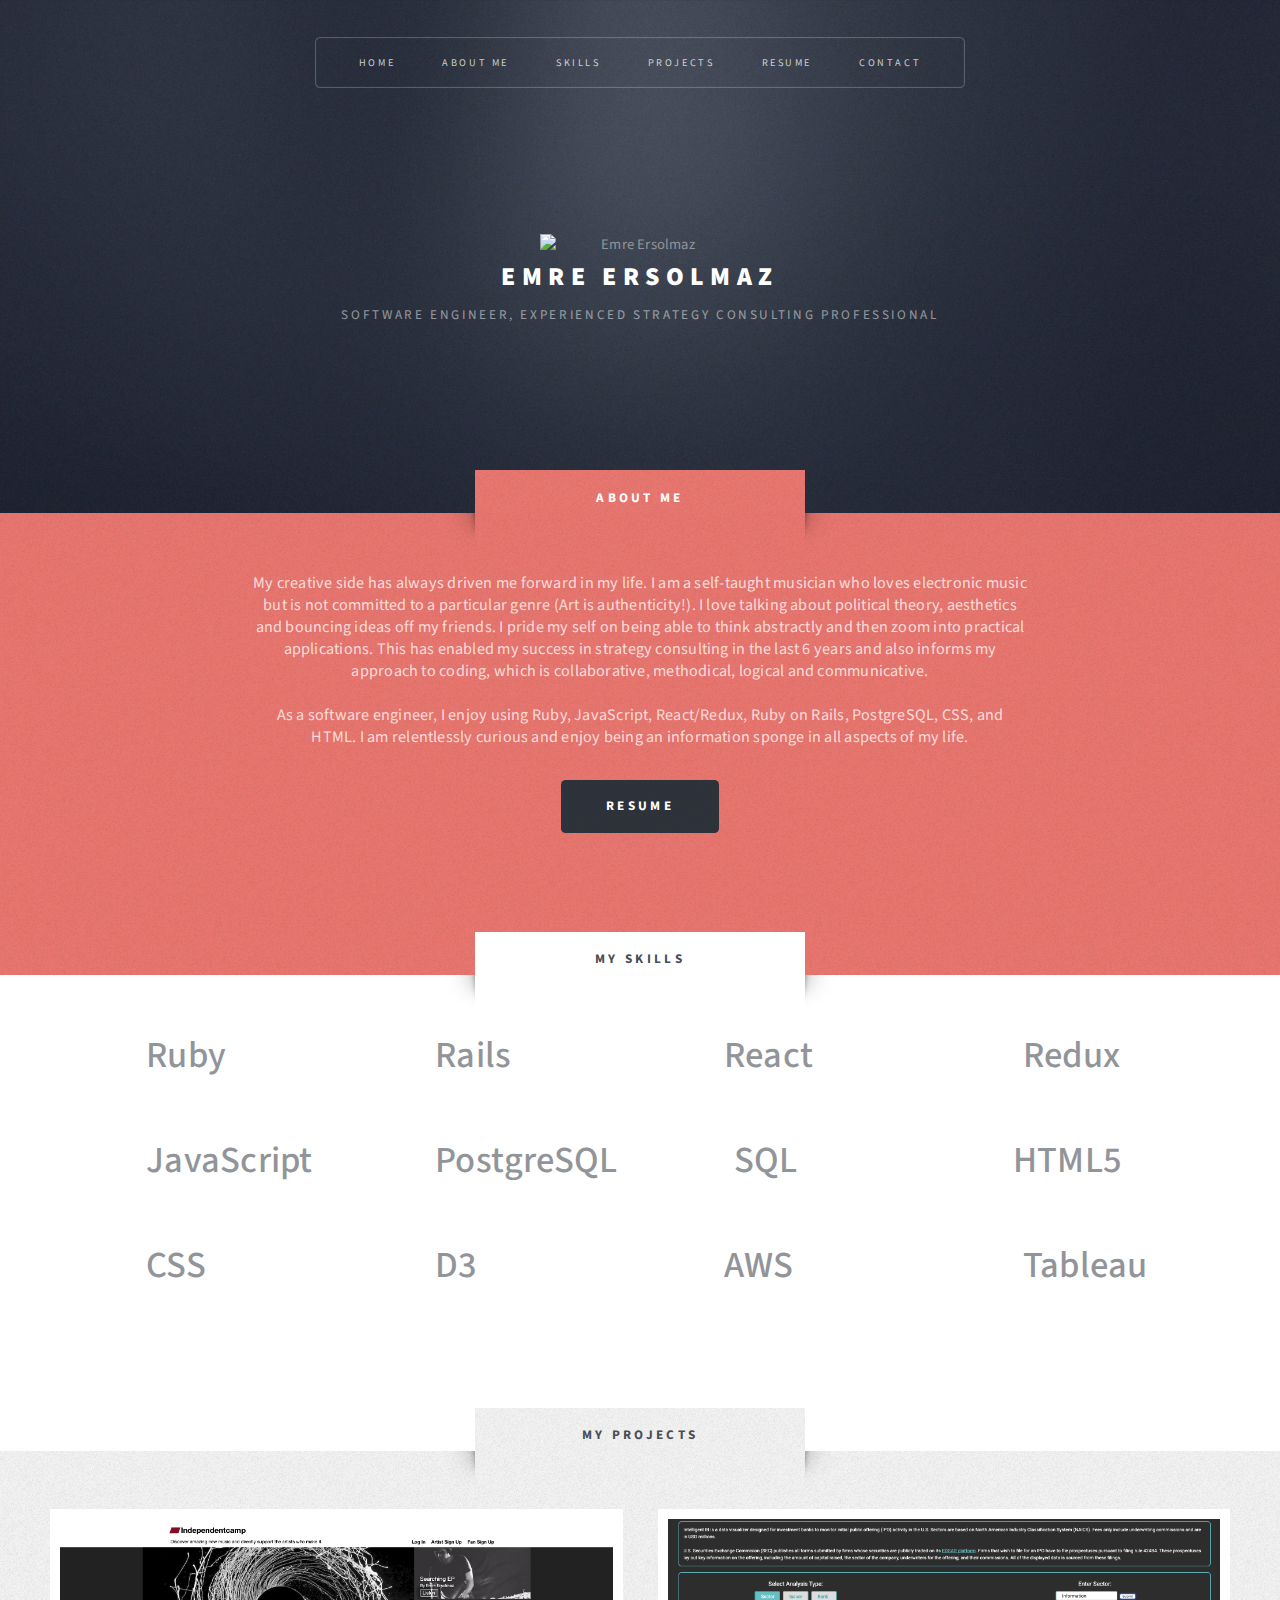
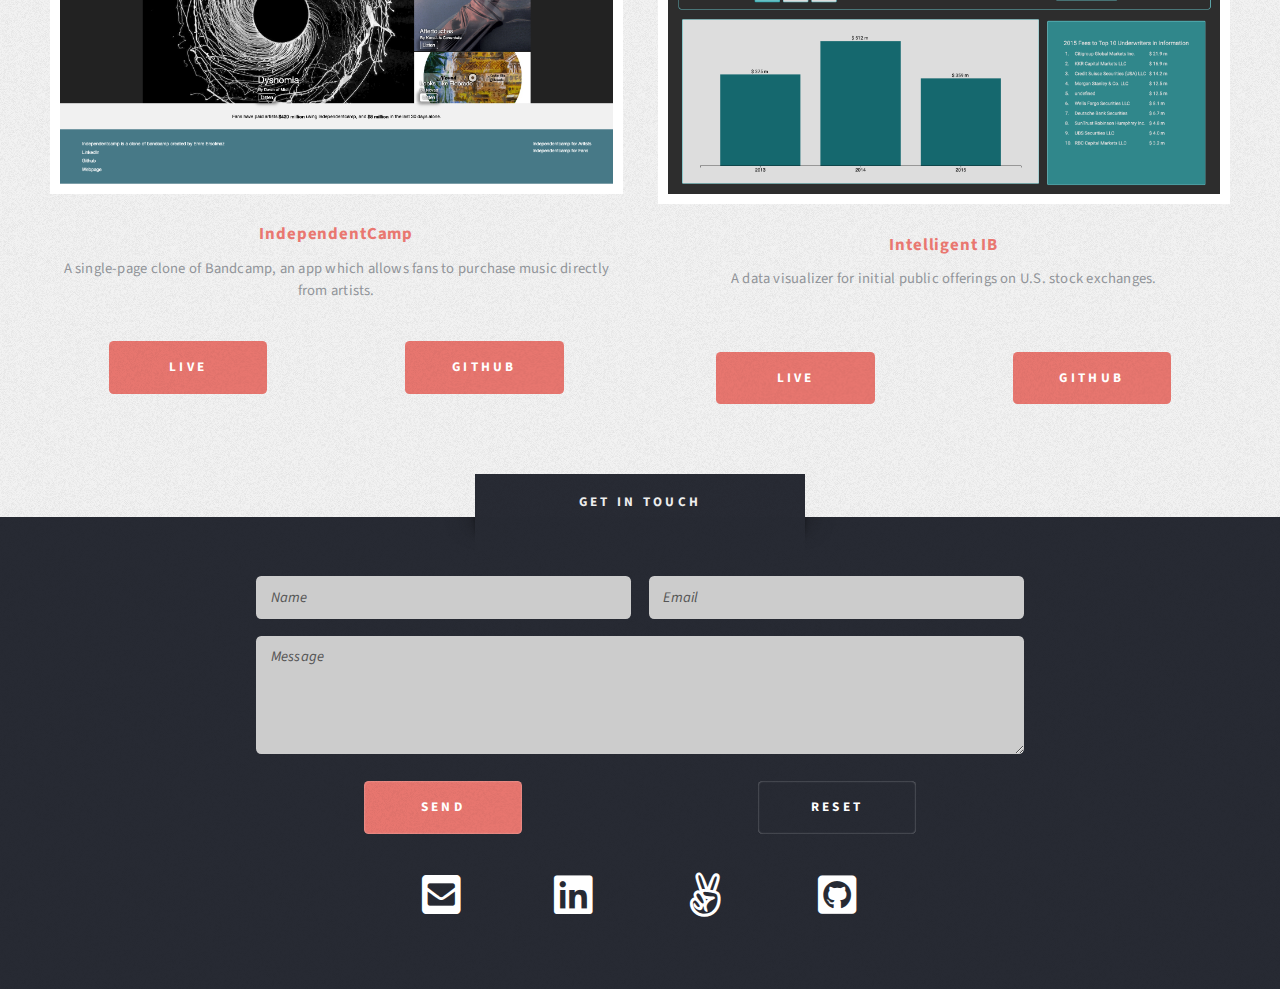
==== index.html @ d05f69dc "screenshot for intelligent-ib" ====
<!DOCTYPE HTML>
<!--
	Escape Velocity by HTML5 UP
	html5up.net | @ajlkn
	Free for personal and commercial use under the CCA 3.0 license (html5up.net/license)
-->
<html>
	<head>
		<title>Emre Ersolmaz</title>
		<link rel="shortcut icon" href="favicon.ico">
		<meta charset="utf-8" />
		<meta name="viewport" content="width=device-width, initial-scale=1, user-scalable=no" />
		<link rel="stylesheet" href="assets/css/main.css" />
		<!-- devicons -->
		<link rel="stylesheet"
			href="https://cdn.rawgit.com/konpa/devicon/df6431e323547add1b4cf45992913f15286456d3/devicon.min.css">
		<script src="https://code.iconify.design/1/1.0.3/iconify.min.js"></script>
	</head>
	<body class="homepage is-preload">
		<div id="page-wrapper">

			<!-- Header -->
				<section id="header" class="wrapper">

					<!-- Logo -->
						<div id="logo">
							<div class="image-container">
								<img class="my-pic" src="images/me.png" alt="Emre Ersolmaz">
							</div>
							<h1><a href="index.html">Emre Ersolmaz</a></h1>
							<p>Software Engineer, Experienced Strategy Consulting Professional</p>
						</div>

					<!-- Nav -->
						<nav id="nav">
							<ul>
								<li class="current"><a href="index.html">Home</a></li>
								<li><a href="#intro">About Me</a></li>
								<li><a href="#skills">Skills</a></li>
								<li><a href="#highlights">Projects</a></li>
								<li><a target="_blank" href="Emre_Ersolmaz_Resume.pdf">Resume</a></li>
								<li><a href="#footer">Contact</a></li>
							</ul>
						</nav>

				</section>

			<!-- Intro -->
				<section id="intro" class="wrapper style1">
					<div class="title">About Me</div>
					<div class="container">
						<p class="style3">
							My creative side has always driven me forward in my life. I am a self-taught musician who loves electronic music but is
							not committed to a particular genre (Art is authenticity!). I love talking about political theory, aesthetics and
							bouncing ideas off my friends. I pride my self on being able to think abstractly and then zoom into practical
							applications. This has enabled my success in strategy consulting in the last 6 years and also informs my approach to
							coding, which is collaborative, methodical, logical and communicative.
							<br>
							<br>
							As a software engineer, I enjoy using Ruby, JavaScript, React/Redux, Ruby on Rails, PostgreSQL, CSS, and HTML. I am
							relentlessly curious and enjoy being an information sponge in all aspects of my life.
						</p>
						<br>
						<ul class="actions">
							<li><a href="Emre_Ersolmaz_Resume.pdf" target="_blank" class="button style3">Resume</a></li>
						</ul>
					</div>
				</section>
				<!-- Main -->
				<section id="main" class="wrapper style2">
					<div class="title">My Skills</div>
					<!-- Skills -->
					<section class="skils-container" id="skills">
						<div class="skills-list">
							<li class="devicon-ruby-plain"><span id="skill-name">Ruby</span></li>
							<li class="devicon-rails-plain"><span id="skill-name">Rails</span></li>
							<li class="devicon-react-original"><span id="skill-name">React</span></li>
							<li><span class="iconify" data-icon="simple-icons:redux" data-inline="false"></span>
								<span id="skill-name" class="non-devicon">Redux</span></li>
							<li class="devicon-javascript-plain"><span id="skill-name">JavaScript</span></li>
							<li class="devicon-postgresql-plain"><span id="skill-name">PostgreSQL</span></li>
							<li><span class="iconify" data-icon="fa-solid:database" data-inline="false"></span>
								<span id="skill-name" class="non-devicon">SQL</span></li>
							<li class="devicon-html5-plain"><span id="skill-name">HTML5</span></li>
							<li class="devicon-css3-plain"><span id="skill-name">CSS</span></li>
							<li class="devicon-d3js-plain"><span id="skill-name">D3</span></li>
							<li class="devicon-amazonwebservices-original"><span id="skill-name">AWS</span></li>
							<li><span class="iconify" data-icon="simple-icons:tableau" data-inline="false"></span>
								<span class="non-devicon" id="skill-name">Tableau</span></li>
							</div>
					</section>
				</section>

			<!-- Highlights -->
				<section id="highlights" class="wrapper style3">
					<div class="title">My Projects</div>
					<div class="container">
						<div class="row aln-center">
							<div class="col-6 col-12-medium">
								<section class="highlight">
									<a href="#" class="image featured"><img src="independentcamp.png" alt="independentcamp" /></a>
									<h3><a href="#">IndependentCamp</a></h3>
									<p>A single-page clone of Bandcamp, an app which allows fans to purchase music directly from artists.</p>
									<ul class="actions">
										<li><a target="_blank" href="https://independent-camp.herokuapp.com/" class="button style1">Live</a></li>
										<li><a target="_blank" href="https://github.com/emrebaran7/independent_camp" class="button style1">GitHub</a></li>
									</ul>
								</section>
							</div>
							<div class="col-6 col-12-medium">
								<section class="highlight">
									<a href="#" class="image featured"><img src="intelligent-ib.png" alt="intelligent-ib" /></a>
									<h3><a href="#">Intelligent IB</a></h3>
									<p>A data visualizer for initial public offerings on U.S. stock exchanges.</p>
									<br>
									<ul class="actions">
										<li><a target="_blank" href="https://emrebaran7.github.io/intelligent-ib/" class="button style1">Live</a></li>
										<li><a target="_blank" href="https://github.com/emrebaran7/intelligent-ib" class="button style1">GitHub</a></li>
									</ul>
								</section>
							</div>
						</div>
					</div>
				</section>


			<!-- Footer -->
				<section id="footer" class="wrapper">
					<div class="title">Get in Touch</div>
					<!-- Contact Form -->
					<section class="contact-form">
						<form method="post" action="mailto:emre.ersolmaz@gmail.com">
							<div class="row gtr-50">
								<div class="col-6 col-12-small">
									<input type="text" name="name" id="contact-name" placeholder="Name" />
								</div>
								<div class="col-6 col-12-small">
									<input type="text" name="email" id="contact-email" placeholder="Email" />
								</div>
								<div class="col-12">
									<textarea name="message" id="contact-message" placeholder="Message" rows="4"></textarea>
								</div>
								<div class="col-12">
									<ul class="actions">
										<li><input type="submit" class="style1" value="Send" /></li>
										<li><input type="reset" class="style2" value="Reset" /></li>
									</ul>
								</div>
							</div>
						</form>
					</section>
					<!-- Contact -->
					<section class="contact-icons">
						<a id="contact-icon" target="_blank" class="fas fa-envelope-square fa-3x" href="mailto:emre.ersolmaz@gmail.com"></a>
						<a id="contact-icon" target="_blank" class="fab fa-linkedin fa-3x" href="https://www.linkedin.com/in/emre-ersolmaz/"></a>
						<a id="contact-icon" target="_blank" class="fab fa-angellist fa-3x" href="https://angel.co/emre-ersolmaz"></a>
						<a id="contact-icon" target="_blank" class="fab fa-github-square fa-3x" href="https://github.com/emrebaran7"></a>
					</section>
				</section>

		<!-- Scripts -->
			<script src="assets/js/jquery.min.js"></script>
			<script src="assets/js/jquery.dropotron.min.js"></script>
			<script src="assets/js/browser.min.js"></script>
			<script src="assets/js/breakpoints.min.js"></script>
			<script src="assets/js/util.js"></script>
			<script src="assets/js/main.js"></script>
	</body>
</html>
---- assets/css/main.css ----
@import url("fontawesome-all.min.css");
@import url("https://fonts.googleapis.com/css?family=Source+Sans+Pro:400,400italic,700,900");

/*
	Escape Velocity by HTML5 UP
	html5up.net | @ajlkn
	Free for personal and commercial use under the CCA 3.0 license (html5up.net/license)
*/

/* #project-links{
	display: flex;
	justify-content: space-between;
} */

.contact-icons{
	display: flex;
	flex-direction: row;
	justify-content: space-between;
	margin-left: 33%;
	margin-right: 33%;
	padding-bottom: 1%;
}

#contact-icon{
	text-decoration: none;
}

#contact-icon:hover{
	mix-blend-mode: difference;
	color: #e97770;

}


html, body, div, span, applet, object,
iframe, h1, h2, h3, h4, h5, h6, p, blockquote,
pre, a, abbr, acronym, address, big, cite,
code, del, dfn, em, img, ins, kbd, q, s, samp,
small, strike, strong, sub, sup, tt, var, b,
u, i, center, dl, dt, dd, ol, ul, li, fieldset,
form, label, legend, table, caption, tbody,
tfoot, thead, tr, th, td, article, aside,
canvas, details, embed, figure, figcaption,
footer, header, hgroup, menu, nav, output, ruby,
section, summary, time, mark, audio, video {
	margin: 0;
	padding: 0;
	border: 0;
	font-size: 100%;
	font: inherit;
	vertical-align: baseline;}

article, aside, details, figcaption, figure,
footer, header, hgroup, menu, nav, section {
	display: block;}

body {
	line-height: 1;
}

ol, ul {
	list-style: none;
}

blockquote, q {
	quotes: none;
}

	blockquote:before, blockquote:after, q:before, q:after {
		content: '';
		content: none;
	}

table {
	border-collapse: collapse;
	border-spacing: 0;
}

body {
	-webkit-text-size-adjust: none;
}

mark {
	background-color: transparent;
	color: inherit;
}

input::-moz-focus-inner {
	border: 0;
	padding: 0;
}

input, select, textarea {
	-moz-appearance: none;
	-webkit-appearance: none;
	-ms-appearance: none;
	appearance: none;
}

/* Basic */

	@-ms-viewport {
		width: device-width;
	}

	html {
		box-sizing: border-box;
	}

	*, *:before, *:after {
		box-sizing: inherit;
	}

	body.is-preload *, body.is-preload *:before, body.is-preload *:after {
		-moz-animation: none !important;
		-webkit-animation: none !important;
		-ms-animation: none !important;
		animation: none !important;
		-moz-transition: none !important;
		-webkit-transition: none !important;
		-ms-transition: none !important;
		transition: none !important;
	}

	body, input, textarea, select {
		font-family: 'Source Sans Pro', sans-serif;
		font-weight: 400;
		color: #919499;
		font-size: 14pt;
		line-height: 1.75em;
		letter-spacing: 0.025em;
	}

	h1, h2, h3, h4, h5, h6 {
		font-weight: 700;
		color: #484d55;
	}

		h1 a, h2 a, h3 a, h4 a, h5 a, h6 a {
			color: inherit;
			text-decoration: none;
		}

	a {
		-moz-transition: color .25s ease-in-out;
		-webkit-transition: color .25s ease-in-out;
		-ms-transition: color .25s ease-in-out;
		transition: color .25s ease-in-out;
		text-decoration: underline;
		color: #717479;
	}

		a:hover {
			text-decoration: none;
		}

	strong, b {
		font-weight: 700;
		color: #484d55;
	}

	blockquote {
		border-left: solid 0.5em #ddd;
		padding: 1em 0 1em 2em;
		font-style: italic;
	}

	em, i {
		font-style: italic;
	}

	hr {
		border: 0;
		border-top: solid 1px #ddd;
		margin: 2em 0 2em 0;
	}

	sub {
		position: relative;
		top: 0.5em;
		font-size: 0.8em;
	}

	sup {
		position: relative;
		top: -0.5em;
		font-size: 0.8em;
	}

	.nobr {
		white-space: nowrap;
	}

	br.clear {
		clear: both;
	}

	p, ul, ol, dl, table, blockquote, form {
		margin-bottom: 2em;
	}

/* Container */

	.container {
		margin: 0 auto;
		max-width: 100%;
		width: 68em;
	}

		@media screen and (max-width: 1680px) {

			.container {
				width: 70em;
			}

		}

		@media screen and (max-width: 1280px) {

			.container {
				width: calc(100% - 100px);
			}

		}

		@media screen and (max-width: 980px) {

			.container {
				width: calc(100% - 100px);
			}

		}

		@media screen and (max-width: 736px) {

			.container {
				width: calc(100% - 40px);
			}

		}

/* Row */

	.row {
		display: flex;
		flex-wrap: wrap;
		box-sizing: border-box;
		align-items: stretch;
	}

		.row > * {
			box-sizing: border-box;
		}

		.row.gtr-uniform > * > :last-child {
			margin-bottom: 0;
		}

		.row.aln-left {
			justify-content: flex-start;
		}

		.row.aln-center {
			justify-content: center;
		}

		.row.aln-right {
			justify-content: flex-end;
		}

		.row.aln-top {
			align-items: flex-start;
		}

		.row.aln-middle {
			align-items: center;
		}

		.row.aln-bottom {
			align-items: flex-end;
		}

		.row > .imp {
			order: -1;
		}

		.row > .col-1 {
			width: 8.33333%;
		}

		.row > .off-1 {
			margin-left: 8.33333%;
		}

		.row > .col-2 {
			width: 16.66667%;
		}

		.row > .off-2 {
			margin-left: 16.66667%;
		}

		.row > .col-3 {
			width: 25%;
		}

		.row > .off-3 {
			margin-left: 25%;
		}

		.row > .col-4 {
			width: 33.33333%;
		}

		.row > .off-4 {
			margin-left: 33.33333%;
		}

		.row > .col-5 {
			width: 41.66667%;
		}

		.row > .off-5 {
			margin-left: 41.66667%;
		}

		.row > .col-6 {
			width: 50%;
		}

		.row > .off-6 {
			margin-left: 50%;
		}

		.row > .col-7 {
			width: 58.33333%;
		}

		.row > .off-7 {
			margin-left: 58.33333%;
		}

		.row > .col-8 {
			width: 66.66667%;
		}

		.row > .off-8 {
			margin-left: 66.66667%;
		}

		.row > .col-9 {
			width: 75%;
		}

		.row > .off-9 {
			margin-left: 75%;
		}

		.row > .col-10 {
			width: 83.33333%;
		}

		.row > .off-10 {
			margin-left: 83.33333%;
		}

		.row > .col-11 {
			width: 91.66667%;
		}

		.row > .off-11 {
			margin-left: 91.66667%;
		}

		.row > .col-12 {
			width: 100%;
		}

		.row > .off-12 {
			margin-left: 100%;
		}

		.row.gtr-0 {
			margin-top: 0px;
			margin-left: 0px;
		}

			.row.gtr-0 > * {
				padding: 0px 0 0 0px;
			}

			.row.gtr-0.gtr-uniform {
				margin-top: 0px;
			}

				.row.gtr-0.gtr-uniform > * {
					padding-top: 0px;
				}

		.row.gtr-25 {
			margin-top: -12.5px;
			margin-left: -12.5px;
		}

			.row.gtr-25 > * {
				padding: 12.5px 0 0 12.5px;
			}

			.row.gtr-25.gtr-uniform {
				margin-top: -12.5px;
			}

				.row.gtr-25.gtr-uniform > * {
					padding-top: 12.5px;
				}

		.row.gtr-50 {
			margin-top: -25px;
			margin-left: -25px;
		}

			.row.gtr-50 > * {
				padding: 25px 0 0 25px;
			}

			.row.gtr-50.gtr-uniform {
				margin-top: -25px;
			}

				.row.gtr-50.gtr-uniform > * {
					padding-top: 25px;
				}

		.row {
			margin-top: -50px;
			margin-left: -50px;
		}

			.row > * {
				padding: 50px 0 0 50px;
			}

			.row.gtr-uniform {
				margin-top: -50px;
			}

				.row.gtr-uniform > * {
					padding-top: 50px;
				}

		.row.gtr-150 {
			margin-top: -75px;
			margin-left: -75px;
		}

			.row.gtr-150 > * {
				padding: 75px 0 0 75px;
			}

			.row.gtr-150.gtr-uniform {
				margin-top: -75px;
			}

				.row.gtr-150.gtr-uniform > * {
					padding-top: 75px;
				}

		.row.gtr-200 {
			margin-top: -100px;
			margin-left: -100px;
		}

			.row.gtr-200 > * {
				padding: 100px 0 0 100px;
			}

			.row.gtr-200.gtr-uniform {
				margin-top: -100px;
			}

				.row.gtr-200.gtr-uniform > * {
					padding-top: 100px;
				}

		@media screen and (max-width: 1680px) {

			.row {
				display: flex;
				flex-wrap: wrap;
				box-sizing: border-box;
				align-items: stretch;
			}

				.row > * {
					box-sizing: border-box;
				}

				.row.gtr-uniform > * > :last-child {
					margin-bottom: 0;
				}

				.row.aln-left {
					justify-content: flex-start;
				}

				.row.aln-center {
					justify-content: center;
				}

				.row.aln-right {
					justify-content: flex-end;
				}

				.row.aln-top {
					align-items: flex-start;
				}

				.row.aln-middle {
					align-items: center;
				}

				.row.aln-bottom {
					align-items: flex-end;
				}

				.row > .imp-xlarge {
					order: -1;
				}

				.row > .col-1-xlarge {
					width: 8.33333%;
				}

				.row > .off-1-xlarge {
					margin-left: 8.33333%;
				}

				.row > .col-2-xlarge {
					width: 16.66667%;
				}

				.row > .off-2-xlarge {
					margin-left: 16.66667%;
				}

				.row > .col-3-xlarge {
					width: 25%;
				}

				.row > .off-3-xlarge {
					margin-left: 25%;
				}

				.row > .col-4-xlarge {
					width: 33.33333%;
				}

				.row > .off-4-xlarge {
					margin-left: 33.33333%;
				}

				.row > .col-5-xlarge {
					width: 41.66667%;
				}

				.row > .off-5-xlarge {
					margin-left: 41.66667%;
				}

				.row > .col-6-xlarge {
					width: 50%;
				}

				.row > .off-6-xlarge {
					margin-left: 50%;
				}

				.row > .col-7-xlarge {
					width: 58.33333%;
				}

				.row > .off-7-xlarge {
					margin-left: 58.33333%;
				}

				.row > .col-8-xlarge {
					width: 66.66667%;
				}

				.row > .off-8-xlarge {
					margin-left: 66.66667%;
				}

				.row > .col-9-xlarge {
					width: 75%;
				}

				.row > .off-9-xlarge {
					margin-left: 75%;
				}

				.row > .col-10-xlarge {
					width: 83.33333%;
				}

				.row > .off-10-xlarge {
					margin-left: 83.33333%;
				}

				.row > .col-11-xlarge {
					width: 91.66667%;
				}

				.row > .off-11-xlarge {
					margin-left: 91.66667%;
				}

				.row > .col-12-xlarge {
					width: 100%;
				}

				.row > .off-12-xlarge {
					margin-left: 100%;
				}

				.row.gtr-0 {
					margin-top: 0px;
					margin-left: 0px;
				}

					.row.gtr-0 > * {
						padding: 0px 0 0 0px;
					}

					.row.gtr-0.gtr-uniform {
						margin-top: 0px;
					}

						.row.gtr-0.gtr-uniform > * {
							padding-top: 0px;
						}

				.row.gtr-25 {
					margin-top: -12.5px;
					margin-left: -12.5px;
				}

					.row.gtr-25 > * {
						padding: 12.5px 0 0 12.5px;
					}

					.row.gtr-25.gtr-uniform {
						margin-top: -12.5px;
					}

						.row.gtr-25.gtr-uniform > * {
							padding-top: 12.5px;
						}

				.row.gtr-50 {
					margin-top: -25px;
					margin-left: -25px;
				}

					.row.gtr-50 > * {
						padding: 25px 0 0 25px;
					}

					.row.gtr-50.gtr-uniform {
						margin-top: -25px;
					}

						.row.gtr-50.gtr-uniform > * {
							padding-top: 25px;
						}

				.row {
					margin-top: -50px;
					margin-left: -50px;
				}

					.row > * {
						padding: 50px 0 0 50px;
					}

					.row.gtr-uniform {
						margin-top: -50px;
					}

						.row.gtr-uniform > * {
							padding-top: 50px;
						}

				.row.gtr-150 {
					margin-top: -75px;
					margin-left: -75px;
				}

					.row.gtr-150 > * {
						padding: 75px 0 0 75px;
					}

					.row.gtr-150.gtr-uniform {
						margin-top: -75px;
					}

						.row.gtr-150.gtr-uniform > * {
							padding-top: 75px;
						}

				.row.gtr-200 {
					margin-top: -100px;
					margin-left: -100px;
				}

					.row.gtr-200 > * {
						padding: 100px 0 0 100px;
					}

					.row.gtr-200.gtr-uniform {
						margin-top: -100px;
					}

						.row.gtr-200.gtr-uniform > * {
							padding-top: 100px;
						}

		}

		@media screen and (max-width: 1280px) {

			.row {
				display: flex;
				flex-wrap: wrap;
				box-sizing: border-box;
				align-items: stretch;
			}

				.row > * {
					box-sizing: border-box;
				}

				.row.gtr-uniform > * > :last-child {
					margin-bottom: 0;
				}

				.row.aln-left {
					justify-content: flex-start;
				}

				.row.aln-center {
					justify-content: center;
				}

				.row.aln-right {
					justify-content: flex-end;
				}

				.row.aln-top {
					align-items: flex-start;
				}

				.row.aln-middle {
					align-items: center;
				}

				.row.aln-bottom {
					align-items: flex-end;
				}

				.row > .imp-large {
					order: -1;
				}

				.row > .col-1-large {
					width: 8.33333%;
				}

				.row > .off-1-large {
					margin-left: 8.33333%;
				}

				.row > .col-2-large {
					width: 16.66667%;
				}

				.row > .off-2-large {
					margin-left: 16.66667%;
				}

				.row > .col-3-large {
					width: 25%;
				}

				.row > .off-3-large {
					margin-left: 25%;
				}

				.row > .col-4-large {
					width: 33.33333%;
				}

				.row > .off-4-large {
					margin-left: 33.33333%;
				}

				.row > .col-5-large {
					width: 41.66667%;
				}

				.row > .off-5-large {
					margin-left: 41.66667%;
				}

				.row > .col-6-large {
					width: 50%;
				}

				.row > .off-6-large {
					margin-left: 50%;
				}

				.row > .col-7-large {
					width: 58.33333%;
				}

				.row > .off-7-large {
					margin-left: 58.33333%;
				}

				.row > .col-8-large {
					width: 66.66667%;
				}

				.row > .off-8-large {
					margin-left: 66.66667%;
				}

				.row > .col-9-large {
					width: 75%;
				}

				.row > .off-9-large {
					margin-left: 75%;
				}

				.row > .col-10-large {
					width: 83.33333%;
				}

				.row > .off-10-large {
					margin-left: 83.33333%;
				}

				.row > .col-11-large {
					width: 91.66667%;
				}

				.row > .off-11-large {
					margin-left: 91.66667%;
				}

				.row > .col-12-large {
					width: 100%;
				}

				.row > .off-12-large {
					margin-left: 100%;
				}

				.row.gtr-0 {
					margin-top: 0px;
					margin-left: 0px;
				}

					.row.gtr-0 > * {
						padding: 0px 0 0 0px;
					}

					.row.gtr-0.gtr-uniform {
						margin-top: 0px;
					}

						.row.gtr-0.gtr-uniform > * {
							padding-top: 0px;
						}

				.row.gtr-25 {
					margin-top: -8.75px;
					margin-left: -8.75px;
				}

					.row.gtr-25 > * {
						padding: 8.75px 0 0 8.75px;
					}

					.row.gtr-25.gtr-uniform {
						margin-top: -8.75px;
					}

						.row.gtr-25.gtr-uniform > * {
							padding-top: 8.75px;
						}

				.row.gtr-50 {
					margin-top: -17.5px;
					margin-left: -17.5px;
				}

					.row.gtr-50 > * {
						padding: 17.5px 0 0 17.5px;
					}

					.row.gtr-50.gtr-uniform {
						margin-top: -17.5px;
					}

						.row.gtr-50.gtr-uniform > * {
							padding-top: 17.5px;
						}

				.row {
					margin-top: -35px;
					margin-left: -35px;
				}

					.row > * {
						padding: 35px 0 0 35px;
					}

					.row.gtr-uniform {
						margin-top: -35px;
					}

						.row.gtr-uniform > * {
							padding-top: 35px;
						}

				.row.gtr-150 {
					margin-top: -52.5px;
					margin-left: -52.5px;
				}

					.row.gtr-150 > * {
						padding: 52.5px 0 0 52.5px;
					}

					.row.gtr-150.gtr-uniform {
						margin-top: -52.5px;
					}

						.row.gtr-150.gtr-uniform > * {
							padding-top: 52.5px;
						}

				.row.gtr-200 {
					margin-top: -70px;
					margin-left: -70px;
				}

					.row.gtr-200 > * {
						padding: 70px 0 0 70px;
					}

					.row.gtr-200.gtr-uniform {
						margin-top: -70px;
					}

						.row.gtr-200.gtr-uniform > * {
							padding-top: 70px;
						}

		}

		@media screen and (max-width: 980px) {

			.row {
				display: flex;
				flex-wrap: wrap;
				box-sizing: border-box;
				align-items: stretch;
			}

				.row > * {
					box-sizing: border-box;
				}

				.row.gtr-uniform > * > :last-child {
					margin-bottom: 0;
				}

				.row.aln-left {
					justify-content: flex-start;
				}

				.row.aln-center {
					justify-content: center;
				}

				.row.aln-right {
					justify-content: flex-end;
				}

				.row.aln-top {
					align-items: flex-start;
				}

				.row.aln-middle {
					align-items: center;
				}

				.row.aln-bottom {
					align-items: flex-end;
				}

				.row > .imp-medium {
					order: -1;
				}

				.row > .col-1-medium {
					width: 8.33333%;
				}

				.row > .off-1-medium {
					margin-left: 8.33333%;
				}

				.row > .col-2-medium {
					width: 16.66667%;
				}

				.row > .off-2-medium {
					margin-left: 16.66667%;
				}

				.row > .col-3-medium {
					width: 25%;
				}

				.row > .off-3-medium {
					margin-left: 25%;
				}

				.row > .col-4-medium {
					width: 33.33333%;
				}

				.row > .off-4-medium {
					margin-left: 33.33333%;
				}

				.row > .col-5-medium {
					width: 41.66667%;
				}

				.row > .off-5-medium {
					margin-left: 41.66667%;
				}

				.row > .col-6-medium {
					width: 50%;
				}

				.row > .off-6-medium {
					margin-left: 50%;
				}

				.row > .col-7-medium {
					width: 58.33333%;
				}

				.row > .off-7-medium {
					margin-left: 58.33333%;
				}

				.row > .col-8-medium {
					width: 66.66667%;
				}

				.row > .off-8-medium {
					margin-left: 66.66667%;
				}

				.row > .col-9-medium {
					width: 75%;
				}

				.row > .off-9-medium {
					margin-left: 75%;
				}

				.row > .col-10-medium {
					width: 83.33333%;
				}

				.row > .off-10-medium {
					margin-left: 83.33333%;
				}

				.row > .col-11-medium {
					width: 91.66667%;
				}

				.row > .off-11-medium {
					margin-left: 91.66667%;
				}

				.row > .col-12-medium {
					width: 100%;
				}

				.row > .off-12-medium {
					margin-left: 100%;
				}

				.row.gtr-0 {
					margin-top: 0px;
					margin-left: 0px;
				}

					.row.gtr-0 > * {
						padding: 0px 0 0 0px;
					}

					.row.gtr-0.gtr-uniform {
						margin-top: 0px;
					}

						.row.gtr-0.gtr-uniform > * {
							padding-top: 0px;
						}

				.row.gtr-25 {
					margin-top: -12.5px;
					margin-left: -12.5px;
				}

					.row.gtr-25 > * {
						padding: 12.5px 0 0 12.5px;
					}

					.row.gtr-25.gtr-uniform {
						margin-top: -12.5px;
					}

						.row.gtr-25.gtr-uniform > * {
							padding-top: 12.5px;
						}

				.row.gtr-50 {
					margin-top: -25px;
					margin-left: -25px;
				}

					.row.gtr-50 > * {
						padding: 25px 0 0 25px;
					}

					.row.gtr-50.gtr-uniform {
						margin-top: -25px;
					}

						.row.gtr-50.gtr-uniform > * {
							padding-top: 25px;
						}

				.row {
					margin-top: -50px;
					margin-left: -50px;
				}

					.row > * {
						padding: 50px 0 0 50px;
					}

					.row.gtr-uniform {
						margin-top: -50px;
					}

						.row.gtr-uniform > * {
							padding-top: 50px;
						}

				.row.gtr-150 {
					margin-top: -75px;
					margin-left: -75px;
				}

					.row.gtr-150 > * {
						padding: 75px 0 0 75px;
					}

					.row.gtr-150.gtr-uniform {
						margin-top: -75px;
					}

						.row.gtr-150.gtr-uniform > * {
							padding-top: 75px;
						}

				.row.gtr-200 {
					margin-top: -100px;
					margin-left: -100px;
				}

					.row.gtr-200 > * {
						padding: 100px 0 0 100px;
					}

					.row.gtr-200.gtr-uniform {
						margin-top: -100px;
					}

						.row.gtr-200.gtr-uniform > * {
							padding-top: 100px;
						}

		}

		@media screen and (max-width: 736px) {

			.row {
				display: flex;
				flex-wrap: wrap;
				box-sizing: border-box;
				align-items: stretch;
			}

				.row > * {
					box-sizing: border-box;
				}

				.row.gtr-uniform > * > :last-child {
					margin-bottom: 0;
				}

				.row.aln-left {
					justify-content: flex-start;
				}

				.row.aln-center {
					justify-content: center;
				}

				.row.aln-right {
					justify-content: flex-end;
				}

				.row.aln-top {
					align-items: flex-start;
				}

				.row.aln-middle {
					align-items: center;
				}

				.row.aln-bottom {
					align-items: flex-end;
				}

				.row > .imp-small {
					order: -1;
				}

				.row > .col-1-small {
					width: 8.33333%;
				}

				.row > .off-1-small {
					margin-left: 8.33333%;
				}

				.row > .col-2-small {
					width: 16.66667%;
				}

				.row > .off-2-small {
					margin-left: 16.66667%;
				}

				.row > .col-3-small {
					width: 25%;
				}

				.row > .off-3-small {
					margin-left: 25%;
				}

				.row > .col-4-small {
					width: 33.33333%;
				}

				.row > .off-4-small {
					margin-left: 33.33333%;
				}

				.row > .col-5-small {
					width: 41.66667%;
				}

				.row > .off-5-small {
					margin-left: 41.66667%;
				}

				.row > .col-6-small {
					width: 50%;
				}

				.row > .off-6-small {
					margin-left: 50%;
				}

				.row > .col-7-small {
					width: 58.33333%;
				}

				.row > .off-7-small {
					margin-left: 58.33333%;
				}

				.row > .col-8-small {
					width: 66.66667%;
				}

				.row > .off-8-small {
					margin-left: 66.66667%;
				}

				.row > .col-9-small {
					width: 75%;
				}

				.row > .off-9-small {
					margin-left: 75%;
				}

				.row > .col-10-small {
					width: 83.33333%;
				}

				.row > .off-10-small {
					margin-left: 83.33333%;
				}

				.row > .col-11-small {
					width: 91.66667%;
				}

				.row > .off-11-small {
					margin-left: 91.66667%;
				}

				.row > .col-12-small {
					width: 100%;
				}

				.row > .off-12-small {
					margin-left: 100%;
				}

				.row.gtr-0 {
					margin-top: 0px;
					margin-left: 0px;
				}

					.row.gtr-0 > * {
						padding: 0px 0 0 0px;
					}

					.row.gtr-0.gtr-uniform {
						margin-top: 0px;
					}

						.row.gtr-0.gtr-uniform > * {
							padding-top: 0px;
						}

				.row.gtr-25 {
					margin-top: -7.5px;
					margin-left: -7.5px;
				}

					.row.gtr-25 > * {
						padding: 7.5px 0 0 7.5px;
					}

					.row.gtr-25.gtr-uniform {
						margin-top: -7.5px;
					}

						.row.gtr-25.gtr-uniform > * {
							padding-top: 7.5px;
						}

				.row.gtr-50 {
					margin-top: -15px;
					margin-left: -15px;
				}

					.row.gtr-50 > * {
						padding: 15px 0 0 15px;
					}

					.row.gtr-50.gtr-uniform {
						margin-top: -15px;
					}

						.row.gtr-50.gtr-uniform > * {
							padding-top: 15px;
						}

				.row {
					margin-top: -30px;
					margin-left: -30px;
				}

					.row > * {
						padding: 30px 0 0 30px;
					}

					.row.gtr-uniform {
						margin-top: -30px;
					}

						.row.gtr-uniform > * {
							padding-top: 30px;
						}

				.row.gtr-150 {
					margin-top: -45px;
					margin-left: -45px;
				}

					.row.gtr-150 > * {
						padding: 45px 0 0 45px;
					}

					.row.gtr-150.gtr-uniform {
						margin-top: -45px;
					}

						.row.gtr-150.gtr-uniform > * {
							padding-top: 45px;
						}

				.row.gtr-200 {
					margin-top: -60px;
					margin-left: -60px;
				}

					.row.gtr-200 > * {
						padding: 60px 0 0 60px;
					}

					.row.gtr-200.gtr-uniform {
						margin-top: -60px;
					}

						.row.gtr-200.gtr-uniform > * {
							padding-top: 60px;
						}

		}

/* Section/Article */

	section,
	article {
		margin: 0 0 4em 0;
	}

	section > :last-child,
	article > :last-child,
	section:last-child,
	article:last-child {
		margin-bottom: 0;
	}

	header.style1 {
		text-align: center;
		padding: 3em 0 3em 0;
	}

		header.style1 h2 {
			font-weight: 700;
			font-size: 2em;
			letter-spacing: 0.075em;
			line-height: 1.5em;
		}

		header.style1 p {
			color: #b1b4b9;
			display: block;
			margin: 1.15em 0 0 0;
			font-size: 1.3em;
			letter-spacing: 0.075em;
			line-height: 1.5em;
		}

/* Table */

	table {
		width: 100%;
	}

		table.default {
			width: 100%;
		}

			table.default tbody tr:nth-child(2n+2) {
				background: #f4f4f4;
			}

			table.default td {
				padding: 0.5em 1em 0.5em 1em;
			}

			table.default th {
				text-align: left;
				font-weight: 400;
				padding: 0.5em 1em 0.5em 1em;
			}

			table.default thead {
				background: #484d55;
				color: #fff;
			}

			table.default tfoot {
				background: #eee;
			}

/* Form */

	form label {
		display: block;
		font-weight: 700;
		color: #484d55;
		margin: 0.25em 0 0.5em 0;
	}

	form input[type="text"],
	form input[type="email"],
	form input[type="password"],
	form select,
	form textarea {
		-moz-transition: all .25s ease-in-out;
		-webkit-transition: all .25s ease-in-out;
		-ms-transition: all .25s ease-in-out;
		transition: all .25s ease-in-out;
		-webkit-appearance: none;
		display: block;
		border: 0;
		background: #eee;
		box-shadow: inset 0px 0px 1px 0px #a0a1a7;
		border-radius: 0.35em;
		width: 100%;
		padding: 0.75em 1em 0.75em 1em;
	}

		form input[type="text"]:focus,
		form input[type="email"]:focus,
		form input[type="password"]:focus,
		form select:focus,
		form textarea:focus {
			background: #f8f8f8;
		}

	form input[type="text"],
	form input[type="email"]
	input[type="password"] {
		line-height: 1em;
	}

	form select {
		line-height: 1em;
	}

	form textarea {
		min-height: 8em;
	}

	form ul.actions {
		margin-top: 0;
	}

	form ::-webkit-input-placeholder {
		color: #555 !important;
		font-style: italic;
		line-height: 1.35em;
	}

	form :-moz-placeholder {
		color: #555 !important;
		font-style: italic;
	}

	form ::-moz-placeholder {
		color: #555 !important;
		font-style: italic;
	}

	form :-ms-input-placeholder {
		color: #555 !important;
		font-style: italic;
	}

	form ::-moz-focus-inner {
		border: 0;
	}

/* Image */

	.image {
		display: inline-block;
	}

		.image img {
			display: block;
			width: 100%;
		}

		.image.fit {
			display: block;
			width: 100%;
		}

		.image.left {
			float: left;
			margin: 0 2em 2em 0;
		}

		.image.centered {
			display: block;
			margin: 0 0 2em 0;
		}

			.image.centered img {
				margin: 0 auto;
				width: auto;
			}

		.image.featured {
			display: block;
			width: 100%;
			margin: 0 0 2em 0;
		}

/* Button */

	input[type="button"],
	input[type="submit"],
	input[type="reset"],
	button,
	.button {
		-moz-transition: all .25s ease-in-out;
		-webkit-transition: all .25s ease-in-out;
		-ms-transition: all .25s ease-in-out;
		transition: all .25s ease-in-out;
		display: inline-block;
		background: #444;
		text-align: center;
		text-transform: uppercase;
		font-weight: 700;
		letter-spacing: 0.25em;
		text-decoration: none;
		border-radius: 0.35em;
		border: 0;
		outline: 0;
		cursor: pointer;
		padding: 0 2.25em 0 2.25em;
		font-size: 0.9em;
		min-width: 12em;
		height: 4em;
		line-height: 4em;
	}

		input[type="button"]:hover,
		input[type="submit"]:hover,
		input[type="reset"]:hover,
		button:hover,
		.button:hover {
			background-color: #f98780;
		}

		input[type="button"].large,
		input[type="submit"].large,
		input[type="reset"].large,
		button.large,
		.button.large {
			font-size: 1em;
			min-width: 14em;
		}

		input[type="button"].style1,
		input[type="submit"].style1,
		input[type="reset"].style1,
		button.style1,
		.button.style1 {
			background: #e97770 url("images/overlay.png");
			color: #fff;
		}

			input[type="button"].style1:hover,
			input[type="submit"].style1:hover,
			input[type="reset"].style1:hover,
			button.style1:hover,
			.button.style1:hover {
				background-color: #f98780;
			}

			input[type="button"].style1:active,
			input[type="submit"].style1:active,
			input[type="reset"].style1:active,
			button.style1:active,
			.button.style1:active {
				background-color: #d96760;
			}

		input[type="button"].style2,
		input[type="submit"].style2,
		input[type="reset"].style2,
		button.style2,
		.button.style2 {
			background: none;
			color: #606167;
			box-shadow: inset 0px 0px 2px 0px #a0a1a7;
		}

			input[type="button"].style2:hover,
			input[type="submit"].style2:hover,
			input[type="reset"].style2:hover,
			button.style2:hover,
			.button.style2:hover {
				box-shadow: inset 0px 0px 2px 0px #606167;
			}

			input[type="button"].style2:active,
			input[type="submit"].style2:active,
			input[type="reset"].style2:active,
			button.style2:active,
			.button.style2:active {
				box-shadow: inset 0px 0px 2px 0px #202127;
			}

		input[type="button"].style3,
		input[type="submit"].style3,
		input[type="reset"].style3,
		button.style3,
		.button.style3 {
			background: #2f333b url("images/overlay.png");
			color: #fff;
		}

			input[type="button"].style3:hover,
			input[type="submit"].style3:hover,
			input[type="reset"].style3:hover,
			button.style3:hover,
			.button.style3:hover {
				background-color: #3f434b;
			}

			input[type="button"].style3:active,
			input[type="submit"].style3:active,
			input[type="reset"].style3:active,
			button.style3:active,
			.button.style3:active {
				background-color: #1f232b;
			}

/* List */

	ul {
		list-style: disc;
		padding-left: 1em;
	}

		ul li {
			padding-left: 0.5em;
		}

		ul.style2 {
			list-style: none;
			padding-left: 0;
		}

			ul.style2 li {
				border-top: solid 1px #eee;
				padding: 1.5em 0 0 0;
				margin: 1.5em 0 0 0;
			}

				ul.style2 li:first-child {
					border-top: 0;
					padding-top: 0;
					margin-top: 0;
				}

		ul.style3 {
			list-style: none;
			padding-left: 0;
		}

			ul.style3 li {
				border-top: solid 1px #eee;
				padding: 0.5em 0 0 0;
				margin: 0.5em 0 0 0;
			}

				ul.style3 li:first-child {
					border-top: 0;
					padding-top: 0;
					margin-top: 0;
				}

	ol {
		list-style: decimal;
		padding-left: 1.25em;
	}

		ol li {
			padding-left: 0.25em;
		}

/* Actions */

	ul.actions {
		list-style: none;
		padding-left: 0;

		/* margin: 3em 0 0 0; */
	}

		ul.actions li {
			display: flex;
			flex-direction: row;

			/* margin: 0 0.75em 0 0.75em; */
			padding-left: 0;
		}

			ul.actions li:first-child {
				margin-left: 0;
			}

			ul.actions li:last-child {
				margin-right: 0;
			}

		ul.actions.special {
			text-align: center;
		}

/* Feature List */

	.feature-list {
		max-width: 58em;
		margin-left: auto;
		margin-right: auto;
		position: relative;
		top: 0.75em;
	}

		.feature-list section {
			border-top: solid 1px #eee;
			padding-top: 3em;
			padding-left: 5em;
			position: relative;
		}

		@media screen and (min-width: 981px) {

			.feature-list > .row > :nth-child(-n + 2) > section {
				border-top: 0;
				padding-top: 0;
			}

		}

		.feature-list h3 {
			color: #e97770 !important;
			margin: -0.35em 0 0.75em 0;
			font-size: 1.15em;
			letter-spacing: 0.05em;
		}

			.feature-list h3:before {
				display: block;
				color: #fff;
				background: #2f333b url("images/overlay.png");
				border-radius: 2.5em;
				text-align: center;
				width: 2.5em;
				height: 2.5em;
				line-height: 2.5em;
				margin-right: 0.75em;
				position: absolute;
				left: 0;
				margin-top: -0.5em;
			}

		.feature-list.small section {
			padding-left: 3.5em;
		}

		.feature-list.small h3:before {
			font-size: 0.8em;
		}

/* Icons */

	.icon {
		text-decoration: none;
		text-decoration: none;
	}

		.icon:before {
			-moz-osx-font-smoothing: grayscale;
			-webkit-font-smoothing: antialiased;
			display: inline-block;
			font-style: normal;
			font-variant: normal;
			text-rendering: auto;
			line-height: 1;
			text-transform: none !important;
			font-family: 'Font Awesome 5 Free';
			font-weight: 400;
		}

		.icon:before {
			line-height: inherit;
			font-size: 1.25em;
		}

		.icon > .label {
			display: none;
		}

		.icon.solid:before {
			font-weight: 900;
		}

		.icon.brands:before {
			font-family: 'Font Awesome 5 Brands';
		}

/* Box */

	.box header {
		margin: 0 0 1.5em 0;
	}

		.box header.style1 {
			position: relative;
			margin: -0.5em 0 0 0;
			padding-top: 0;
		}

	.box h2 {
		margin: 0 0 0.75em 0;
		font-size: 1.15em;
		letter-spacing: 0.05em;
	}

	.box h3 {
		margin: 0 0 0.5em 0;
		font-size: 1em;
		font-weight: 600;
		letter-spacing: 0.05em;
	}

	.box.post-excerpt .image.left {
		position: relative;
		top: 0.5em;
		width: 5em;
	}

	.box.post-excerpt h3, .box.post-excerpt p {
		margin-left: 7em;
	}

/* Wrapper */

	.wrapper {
		position: relative;
		padding: 6em 0 9em 0;
	}

		.wrapper .title {
			position: absolute;
			top: 0;
			left: 50%;
			text-align: center;
			text-transform: uppercase;
			display: block;
			font-weight: 700;
			letter-spacing: 0.25em;
			font-size: 0.9em;
			width: 25em;
			height: 3.25em;
			top: -3.25em;
			line-height: 3.25em;
			margin-bottom: -3.25em;
			margin-left: -12.5em;
			padding-top: 0.5em;
		}

			.wrapper .title:before {
				content: '';
				position: absolute;
				bottom: -38px;
				left: -35px;
				width: 35px;
				height: 38px;
				background: url("images/shadow.png");
			}

			.wrapper .title:after {
				-moz-transform: scaleX(-1);
				-webkit-transform: scaleX(-1);
				-ms-transform: scaleX(-1);
				transform: scaleX(-1);
				content: '';
				position: absolute;
				bottom: -38px;
				right: -35px;
				width: 35px;
				height: 38px;
				background: url("images/shadow.png");
			}

		.wrapper.style1 {
			background: #e97770 url("images/overlay.png");
			color: #eee;
			color: rgba(255, 255, 255, 0.75);
		}

			.wrapper.style1 .title {
				background: #e97770 url("images/overlay.png");
				color: #fff;
			}

			.wrapper.style1 h1, .wrapper.style1 h2, .wrapper.style1 h3, .wrapper.style1 h4, .wrapper.style1 h5, .wrapper.style1 h6, .wrapper.style1 strong, .wrapper.style1 b, .wrapper.style1 a {
				color: #fff;
			}

		.wrapper.style2 {
			background: #fff;
		}

			.wrapper.style2 .title {
				background: #fff;
				color: #484d55;
			}

		.wrapper.style3 {
			background: #f3f3f3 url("images/overlay.png");
		}

			.wrapper.style3 .title {
				background: #f3f3f3 url("images/overlay.png");
				color: #484d55;
			}

			.wrapper.style3 .image {
				border: solid 10px #fff;
			}

/* Page Wrapper */

	#page-wrapper > section {
		margin-bottom: 0;
	}

/* Header */

	#header {
		display: -moz-flex;
		display: -webkit-flex;
		display: -ms-flex;
		display: flex;
		-moz-align-items: center;
		-webkit-align-items: center;
		-ms-align-items: center;
		align-items: center;
		-moz-justify-content: center;
		-webkit-justify-content: center;
		-ms-justify-content: center;
		justify-content: center;
		position: relative;
		height: 24em;
		background: url("../../images/banner.jpg") center center;
		background-size: cover;
		padding: 0;
	}

		#header:before {
			content: '';
			position: absolute;
			top: 0;
			left: 0;
			width: 100%;
			height: 100%;
			background: url("images/overlay.png");
		}

		.homepage #header {
			height: 35em;
		}

/* Logo */

	#logo {
		width: 100%;
		text-align: center;
		position: relative;
		top: 1.5em;
	}

		#logo h1 {
			font-weight: 900;
			text-transform: uppercase;
			color: #fff;
			font-size: 2em;
			letter-spacing: 0.25em;
		}

		#logo p {
			color: #eee;
			color: rgba(255, 255, 255, 0.5);
			text-transform: uppercase;
			margin: 1.25em 0 0 0;
			display: block;
			letter-spacing: 0.2em;
			font-size: 0.9em;
		}

/* Nav */

	#nav {
		position: absolute;
		display: block;
		top: 2.5em;
		left: 0;
		width: 100%;
		text-align: center;
	}

		#nav > ul {
			display: inline-block;
			border-radius: 0.35em;
			box-shadow: inset 0px 0px 1px 1px rgba(255, 255, 255, 0.25);
			padding: 0 1.5em 0 1.5em;
		}

			#nav > ul > li {
				display: inline-block;
				text-align: center;
				padding: 0 1.5em 0 1.5em;
			}

				#nav > ul > li > ul {
					display: none;
				}

				#nav > ul > li > a, #nav > ul > li > span {
					display: block;
					color: #eee;
					color: rgba(255, 255, 255, 0.75);
					text-transform: uppercase;
					text-decoration: none;
					font-size: 0.7em;
					letter-spacing: 0.25em;
					height: 5em;
					line-height: 5em;
					-moz-transition: all .25s ease-in-out;
					-webkit-transition: all .25s ease-in-out;
					-o-transition: all .25s ease-in-out;
					-ms-transition: all .25s ease-in-out;
					transition: all .25s ease-in-out;
					outline: 0;
				}

				#nav > ul > li:hover > a {
					color: #fff;
				}

				#nav > ul > li.active > a, #nav > ul > li.active > span {
					color: #fff;
				}

	.dropotron {
		background: #222835 url("images/overlay.png");
		background-color: rgba(44, 50, 63, 0.925);
		padding: 1.25em 1em 1.25em 1em;
		border-radius: 0.35em;
		box-shadow: inset 0px 0px 1px 1px rgba(255, 255, 255, 0.25);
		min-width: 12em;
		text-align: left;
		margin-top: -1.25em;
		margin-left: -1px;
		list-style: none;
	}

		.dropotron.level-0 {
			margin-top: -1px;
			margin-left: 0;
			border-top-left-radius: 0;
			border-top-right-radius: 0;
		}

		.dropotron a, .dropotron span {
			-moz-transition: all .25s ease-in-out;
			-webkit-transition: all .25s ease-in-out;
			-ms-transition: all .25s ease-in-out;
			transition: all .25s ease-in-out;
			display: block;
			color: #eee;
			color: rgba(255, 255, 255, 0.75);
			text-transform: uppercase;
			text-decoration: none;
			font-size: 0.7em;
			letter-spacing: 0.25em;
			border-top: solid 1px rgba(255, 255, 255, 0.15);
			line-height: 3em;
		}

		.dropotron li {
			padding-left: 0;
		}

			.dropotron li:first-child a, .dropotron li:first-child span {
				border-top: 0;
			}

			.dropotron li:hover > a, .dropotron li:hover > span {
				color: #fff;
			}

/* Intro */

	#intro {
		padding-bottom: 8em;
		text-align: center;
	}

		#intro p.style1 {
			font-size: 1.5em;
			letter-spacing: 0.075em;
		}

		#intro p.style2 {
			font-weight: 700;
			color: #fff;
			border-radius: 0.35em;
			box-shadow: inset 0px 0px 1px 1px rgba(255, 255, 255, 0.25);
			font-size: 2.75em;
			letter-spacing: 0.075em;
			line-height: 1.35em;
			padding: 1em 0 1em 0;
			margin-bottom: 1em;
		}

			#intro p.style2 a {
				color: inherit;
				text-decoration: none;
			}

		#intro p.style3 {
			font-size: 1.1em;
			width: 48em;
			margin: 0 auto;
		}

/* Features */

	#features header.style1 {
		padding-bottom: 5em;
	}

	#features ul.actions {
		margin-top: 5em;
	}

/* Highlights */

	#highlights .highlight {
		text-align: center;
	}

		#highlights .highlight h3 {
			color: #e97770;
			margin: 0 0 0.75em 0;
			font-size: 1.15em;
			letter-spacing: 0.05em;
		}

/* Main */

/* Footer */

	#footer {
		background: #282b34 url("images/overlay.png");
		color: #eee;
		color: rgba(255, 255, 255, 0.5);
		padding-bottom: 6em;
	}

		#footer h1, #footer h2, #footer h3, #footer h4, #footer h5, #footer h6, #footer strong, #footer b, #footer a {
			color: #fff;
		}

		#footer hr {
			border-top-color: #333;
			border-top-color: rgba(255, 255, 255, 0.05);
		}

		#footer form input[type="text"],
		#footer form input[type="email"],
		#footer form input[type="password"],
		#footer form select,
		#footer form textarea {
			background: #ccc;
			box-shadow: none;
		}

			#footer form input[type="text"]:focus,
			#footer form input[type="email"]:focus,
			#footer form input[type="password"]:focus,
			#footer form select:focus,
			#footer form textarea:focus {
				background: #fff;
			}

		#footer input[type="button"],
		#footer input[type="submit"],
		#footer input[type="reset"],
		#footer button,
		#footer .button {
			color: #fff;
			box-shadow: inset 0px 0px 2px 0px rgba(255, 255, 255, 0.5);
		}

			#footer input[type="button"]:hover,
			#footer input[type="submit"]:hover,
			#footer input[type="reset"]:hover,
			#footer button:hover,
			#footer .button:hover {
				color: #fff;
				box-shadow: inset 0px 0px 2px 0px rgba(255, 255, 255, 0.65);
			}

			#footer input[type="button"]:active,
			#footer input[type="submit"]:active,
			#footer input[type="reset"]:active,
			#footer button:active,
			#footer .button:active {
				box-shadow: inset 0px 0px 2px 0px rgba(255, 255, 255, 0.75);
			}

			#footer input[type="button"].style2:active,
			#footer input[type="submit"].style2:active,
			#footer input[type="reset"].style2:active,
			#footer button.style2:active,
			#footer .button.style2:active {
				box-shadow: inset 0px 0px 2px 0px rgba(255, 255, 255, 0.75);
			}

		#footer .title {
			background: #282b34 url("images/overlay.png");
			color: #eee;
		}

		#footer header.style1 {
			padding-bottom: 6em;
			margin-bottom: 6em;
			border-bottom: solid 1px rgba(255, 255, 255, 0.05);
		}

			#footer header.style1 h2 {
				color: #fff;
			}

			#footer header.style1 .p {
				color: inherit;
			}

		#footer .feature-list {
			max-width: 100%;
		}

			#footer .feature-list section {
				border-top-color: rgba(255, 255, 255, 0.05);
			}

			#footer .feature-list h3:before {
				background: #3d4249 url("images/overlay.png");
			}

/* Copyright */

	#copyright {
		text-align: center;
		padding-top: 6em;
		margin-top: 6em;
		border-top: solid 1px rgba(255, 255, 255, 0.05);
	}

		#copyright ul {
			display: inline-block;
			border-radius: 0.35em;
			box-shadow: inset 0px 0px 1px 1px rgba(255, 255, 255, 0.05);
			color: #aaa;
			color: rgba(255, 255, 255, 0.25);
			padding: 0.75em 2em;
			font-size: 0.9em;
		}

			#copyright ul li {
				display: inline-block;
				margin-left: 1em;
				padding-left: 1em;
				border-left: solid 1px #333;
				border-left-color: rgba(255, 255, 255, 0.05);
			}

				#copyright ul li:first-child {
					border-left: 0;
					margin-left: 0;
					padding-left: 0;
				}

		#copyright a {
			color: inherit;
		}

			#copyright a:hover {
				color: #fff;
			}

/* XLarge */

	@media screen and (max-width: 1680px) {

		/* Basic */

			body, input, textarea, select {
				font-size: 12pt;
			}

	}

/* Large */

	@media screen and (max-width: 1280px) {

		/* Basic */

			body, input, select, textarea {
				font-size: 11pt;
				line-height: 1.5em;
				letter-spacing: 0.015em;
			}

		/* Wrapper */

			.wrapper {
				padding: 4em 0 7em 0;
			}

		/* Logo */

			#logo {
				margin-top: -0.5em !important;
			}

				#logo h1 {
					font-size: 1.75em;
				}

		/* Intro */

			#intro {
				padding-bottom: 7em;
			}

				#intro p.style1 {
					font-size: 1.25em;
				}

				#intro p.style2 {
					font-size: 2.25em;
				}

		/* Footer */

			#footer {
				padding-bottom: 4em;
			}

				#footer header.style1 {
					padding-bottom: 4em;
					margin-bottom: 4em;
					border-bottom: solid 1px rgba(255, 255, 255, 0.05);
				}

		/* Copyright */

			#copyright {
				padding-top: 4em;
				margin-top: 4em;
			}

	}

/* Medium */

	#navPanel, #titleBar {
		display: none;
	}

	@media screen and (max-width: 980px) {

		/* Section/Article */

			header br {
				display: none;
			}

		/* Form */

			form ul.actions {
				text-align: center;
			}

		/* Feature List */

			.feature-list {
				max-width: 40em;
			}

				.feature-list section {
					padding-top: 4em;
				}

				.feature-list > .row > :first-child > section {
					border-top: 0;
					padding-top: 0;
				}

		/* Nav */

			#nav {
				display: none;
			}

		/* Logo */

			#logo {
				top: 0;
			}

		/* Intro */

			#intro p.style3 {
				width: auto;
			}

		/* Highlights */

			#highlights .highlight {
				max-width: 40em;
				margin-left: auto;
				margin-right: auto;
			}

		/* Footer */

			#footer .feature-list {
				border-top: solid 1px rgba(255, 255, 255, 0.05);
				padding-top: 4em;
			}

	}

		@media screen and (max-width: 980px) and (min-width: 737px) {

				#footer .feature-list > .row > :nth-child(2) > section {
					border-top: 0;
					padding-top: 0;
				}

		}

	@media screen and (max-width: 980px) {

		/* Nav */

			#page-wrapper {
				-moz-backface-visibility: hidden;
				-webkit-backface-visibility: hidden;
				-ms-backface-visibility: hidden;
				backface-visibility: hidden;
				-moz-transition: -moz-transform 0.5s ease;
				-webkit-transition: -webkit-transform 0.5s ease;
				-ms-transition: -ms-transform 0.5s ease;
				transition: transform 0.5s ease;
				padding-bottom: 1px;
			}

			#titleBar {
				-moz-backface-visibility: hidden;
				-webkit-backface-visibility: hidden;
				-ms-backface-visibility: hidden;
				backface-visibility: hidden;
				-moz-transition: -moz-transform 0.5s ease;
				-webkit-transition: -webkit-transform 0.5s ease;
				-ms-transition: -ms-transform 0.5s ease;
				transition: transform 0.5s ease;
				display: block;
				height: 44px;
				left: 0;
				position: fixed;
				top: 0;
				width: 100%;
				z-index: 10001;
				background: none;
			}

				#titleBar .title {
					display: none;
				}

				#titleBar .toggle {
					text-decoration: none;
					position: absolute;
					top: 0;
					left: 0;
					width: 60px;
					height: 44px;
				}

					#titleBar .toggle:before {
						-moz-osx-font-smoothing: grayscale;
						-webkit-font-smoothing: antialiased;
						display: inline-block;
						font-style: normal;
						font-variant: normal;
						text-rendering: auto;
						line-height: 1;
						text-transform: none !important;
						font-family: 'Font Awesome 5 Free';
						font-weight: 900;
					}

					#titleBar .toggle:before {
						-moz-transition: all .15s ease-in-out;
						-webkit-transition: all .15s ease-in-out;
						-ms-transition: all .15s ease-in-out;
						transition: all .15s ease-in-out;
						text-decoration: none;
						content: '\f0c9';
						font-size: 14px;
						position: absolute;
						top: 6px;
						left: 6px;
						display: block;
						width: 54px;
						height: 38px;
						line-height: 38px;
						text-align: center;
						color: rgba(255, 255, 255, 0.75);
						background-color: rgba(92, 95, 103, 0.5);
						border-radius: 0.25em;
					}

					#titleBar .toggle:active:before {
						background-color: rgba(92, 95, 103, 0.75);
					}

			#navPanel {
				-moz-backface-visibility: hidden;
				-webkit-backface-visibility: hidden;
				-ms-backface-visibility: hidden;
				backface-visibility: hidden;
				-moz-transform: translateX(-275px);
				-webkit-transform: translateX(-275px);
				-ms-transform: translateX(-275px);
				transform: translateX(-275px);
				-moz-transition: -moz-transform 0.5s ease;
				-webkit-transition: -webkit-transform 0.5s ease;
				-ms-transition: -ms-transform 0.5s ease;
				transition: transform 0.5s ease;
				display: block;
				height: 100%;
				left: 0;
				overflow-y: auto;
				position: fixed;
				top: 0;
				width: 275px;
				z-index: 10002;
				background: #242730 url("images/overlay.png");
				box-shadow: inset -3px 0px 4px 0px rgba(0, 0, 0, 0.1);
			}

				#navPanel .link {
					display: block;
					color: rgba(255, 255, 255, 0.5);
					text-transform: uppercase;
					text-decoration: none;
					font-size: 0.85em;
					letter-spacing: 0.15em;
					text-decoration: none;
					height: 44px;
					line-height: 44px;
					border-top: solid 1px rgba(255, 255, 255, 0.05);
					margin: 0 15px 0 15px;
				}

					#navPanel .link:first-child {
						border-top: 0;
					}

				#navPanel .indent-1 {
					display: inline-block;
					width: 1em;
				}

				#navPanel .indent-2 {
					display: inline-block;
					width: 2em;
				}

				#navPanel .indent-3 {
					display: inline-block;
					width: 3em;
				}

				#navPanel .indent-4 {
					display: inline-block;
					width: 4em;
				}

				#navPanel .indent-5 {
					display: inline-block;
					width: 5em;
				}

				#navPanel .depth-0 {
					color: #fff;
				}

			body.navPanel-visible #page-wrapper {
				-moz-transform: translateX(275px);
				-webkit-transform: translateX(275px);
				-ms-transform: translateX(275px);
				transform: translateX(275px);
			}

			body.navPanel-visible #titleBar {
				-moz-transform: translateX(275px);
				-webkit-transform: translateX(275px);
				-ms-transform: translateX(275px);
				transform: translateX(275px);
			}

			body.navPanel-visible #navPanel {
				-moz-transform: translateX(0);
				-webkit-transform: translateX(0);
				-ms-transform: translateX(0);
				transform: translateX(0);
			}

	}

/* Small */

	@media screen and (max-width: 736px) {

		/* Basic */

			body, input, select, textarea {
				line-height: 1.5em;
				font-size: 10.5pt;
				letter-spacing: 0;
			}

			h2, h3, h4, h5, h6 {
				font-size: 1.2em;
				letter-spacing: 0.05em;
				margin: 0 0 1em 0;
			}

			hr {
				margin: 1em 0 1em 0;
			}

		/* Section/Article */

			section, article {
				clear: both;
			}

			header br {
				display: none;
			}

			header.style1 {
				padding: 0 0 1em 0;
			}

				header.style1 h2 {
					font-size: 1.5em;
					letter-spacing: 0.075em;
					line-height: 1.25em;
				}

				header.style1 p {
					font-size: 1em;
					letter-spacing: 0;
					display: block;
					margin: 0;
				}

		/* Button */

			input[type="button"],
			input[type="submit"],
			input[type="reset"],
			button,
			.button {
				display: block;
				width: 100%;
				font-size: 1em;
				max-width: 30em;
				margin: 0 auto;
			}

		/* Actions */

			ul.actions {
				margin: 2em 0 0 0;
			}

				ul.actions li {
					margin: 15px 0 0 0;
					display: block;
				}

					ul.actions li:first-child {
						margin-top: 0;
					}

		/* Feature List */

			.feature-list section {
				padding-top: 2em;
				padding-left: 4em;
			}

			.feature-list h3:before {
				font-size: 0.9em;
			}

		/* Box */

			.box.post-excerpt .image.left {
				position: relative;
				top: 0.25em;
				width: 25%;
				margin: 0;
			}

			.box.post-excerpt h3, .box.post-excerpt p {
				margin-left: 32.5%;
			}

		/* Wrapper */

			.wrapper {
				padding: 3em 0 6em 0;
			}

				.wrapper .title {
					font-size: 0.9em;
					width: 18em;
					height: 2.5em;
					top: -2.5em;
					line-height: 2.5em;
					margin-bottom: -2.5em;
					margin-left: -9em;
					padding-top: 0.5em;
				}

					.wrapper .title:before, .wrapper .title:after {
						height: 15px;
						bottom: -15px;
						background-size: 100% 100%;
					}

		/* Header */

			#header {
				height: 17em;
			}

				.homepage #header {
					height: 20em;
				}

		/* Logo */

			#logo {
				text-align: center;
				padding-left: 2em;
				padding-right: 2em;
			}

				#logo h1 {
					font-size: 1.5em;
					letter-spacing: 0.2em;
				}

				#logo p {
					margin: 1.25em 0 0 0;
					display: block;
					letter-spacing: 0.2em;
					font-size: 0.9em;
				}

		/* Intro */

			#intro {
				text-align: center;
				padding-right: 2em;
				padding-left: 2em;
				padding-bottom: 5em;
				margin: 0 auto;
			}

				#intro p.style1 {
					margin-bottom: 1.5em;
				}

				#intro p.style2 {
					font-size: 1.5em;
					letter-spacing: 0.05em;
					line-height: 1.25em;
					padding: 1.25em;
				}

		/* Features */

			#features header.style1 {
				padding-bottom: 4em;
			}

			#features ul.actions {
				/* margin-top: 4em; */
			}

		/* Content */

			#content {
				padding: 0 0 2em 0;
			}

				#content header.style1 {
					padding-bottom: 2.5em;
				}

		/* Footer */

			#footer {
				padding-bottom: 0;
			}

				#footer header.style1 {
					padding-bottom: 0;
					margin-bottom: 2em;
					border-bottom: 0;
				}

				#footer .feature-list {
					border-top: 0;
					padding-top: 0;
				}

		/* Copyright */

			#copyright {
				padding-top: 0;
				margin-top: 4em;
				border-top: 0;
			}

				#copyright ul {
					padding: 1em 2em;
					width: 100%;
				}

					#copyright ul li {
						display: block;
						margin: 0.5em 0 0 0;
						border-left: 0;
						padding: 0;
					}

						#copyright ul li:first-child {
							margin-top: 0;
						}

	}

/* My Pic */
ul.actions{
	display: flex;
	justify-content: space-around;
}


.actions li{
	margin: 10px;
}

#logo{
	display: flex;
	flex-direction: column;
	justify-content: center;
}

.my-pic{
	min-width: 200px;
	max-width: 400px;
	padding-top: 10px;
	padding-bottom: 10px;

}

@media screen and (max-width: 736px) {
  ul.actions li {
    margin: 0;
  }
}

.highlights{
	display: flex;
	justify-content: space-between;
}


.skills-list{
	margin-left: 7.5%;
	list-style: none;
	display: flex;
	flex-wrap: wrap;
	justify-content: space-evenly;
	font-size: 250%;
	/* margin: 1%; */
	min-width: 60%;

}

.skills-list li{
	margin: 0 auto;
	min-width: 20%;
	padding-bottom: 5%;
	padding-right: 20px;
	margin: 1%;
	
}

.skills-list span{
	padding-left: 10px;
}

.non-devicon{
	margin-top: 11.3px;
	font-family: 'Source Sans Pro', sans-serif;
}

.skills-container{
	margin: 0 auto;
}

#skill-name{
	font-family: 'Source Sans Pro', sans-serif;
	font-weight: 500;
}

.contact-form{
	display: flex;
	margin: 0 auto;
	/* margin-left: 15%;
	margin-right: 15%; */
	max-width: 60%;
	min-width: 40%;
}

@media screen and (max-width: 736px) {
  #logo h1 {
    font-size: 1.25em;
    letter-spacing: 0.2em;
    z-index: 100;
    position: relative;
    top: 30px;
  }

  #logo p {
    z-index: 100;
    position: relative;
    top: 30px;
  }

  .wrapper.style1 .title {
    color: #e97770;
  }

  #intro p.style3 {
    width: auto;
    margin-top: 45px;
  }
}
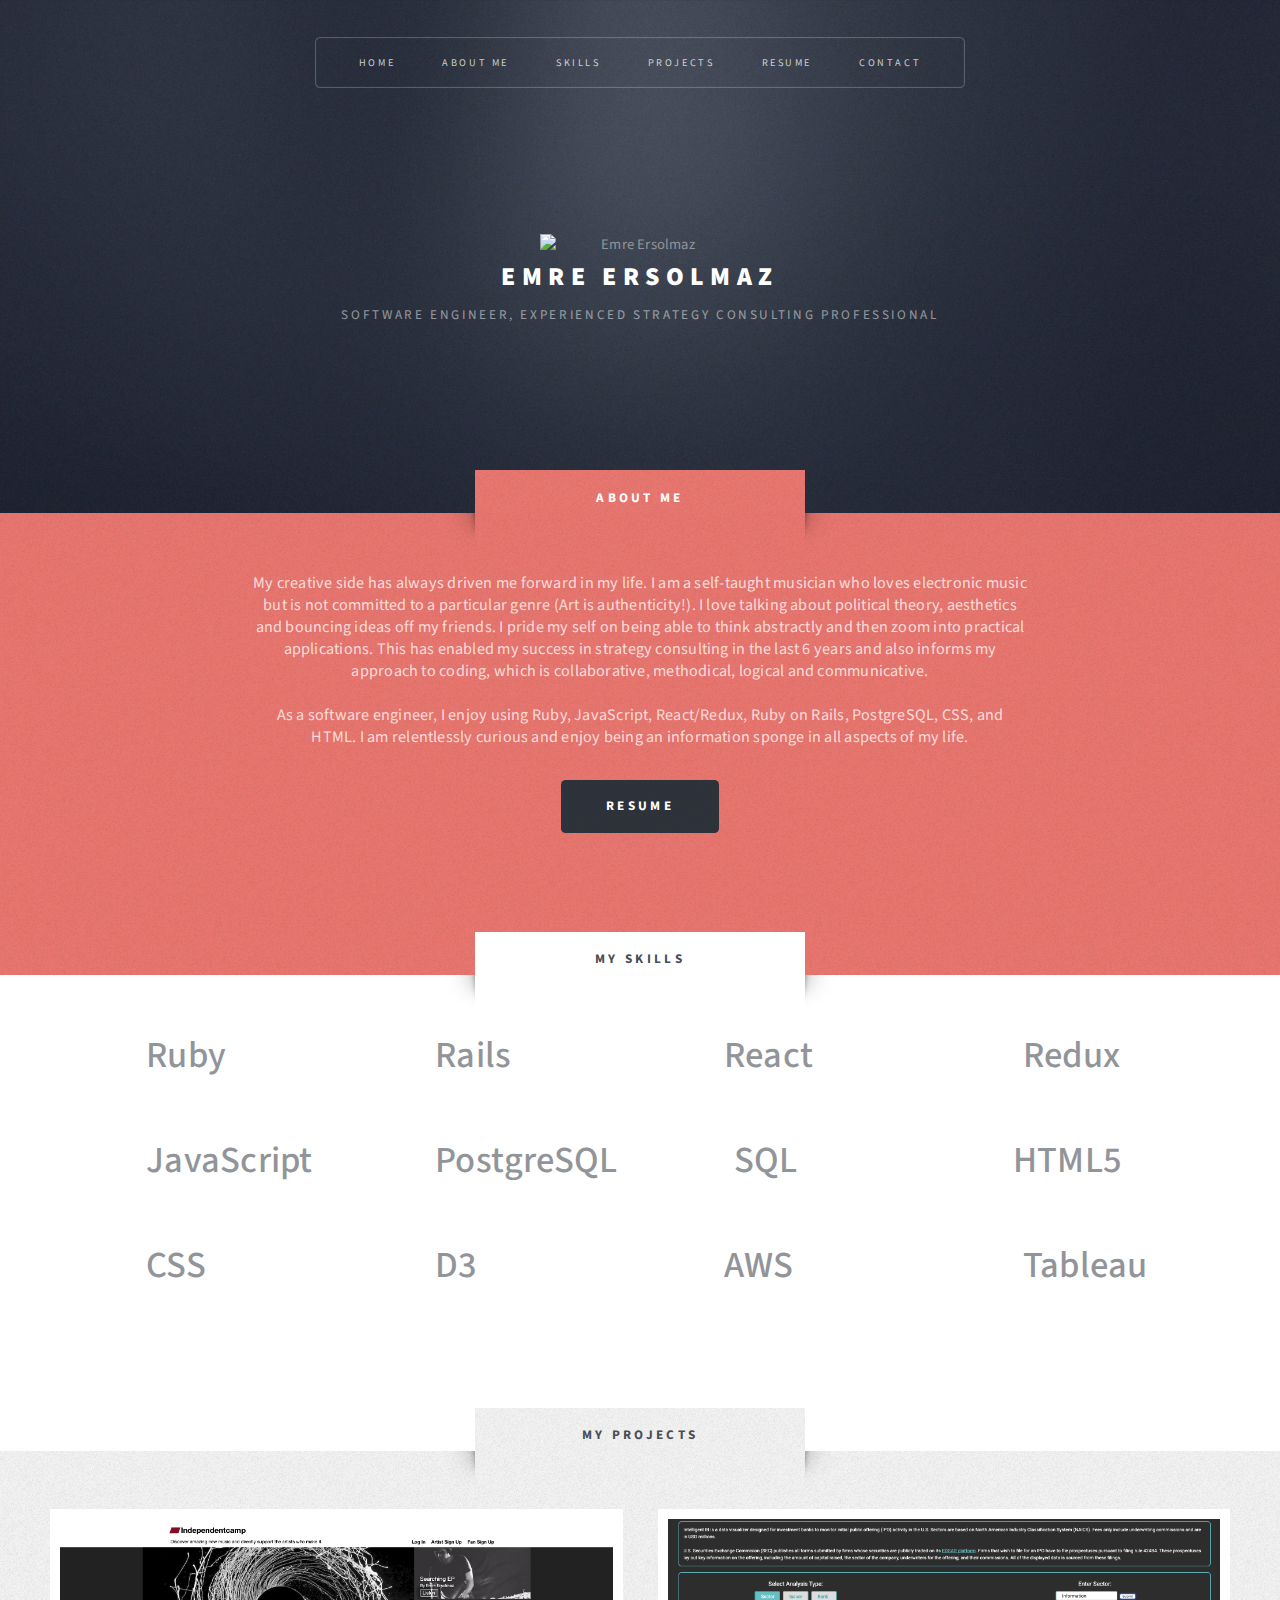
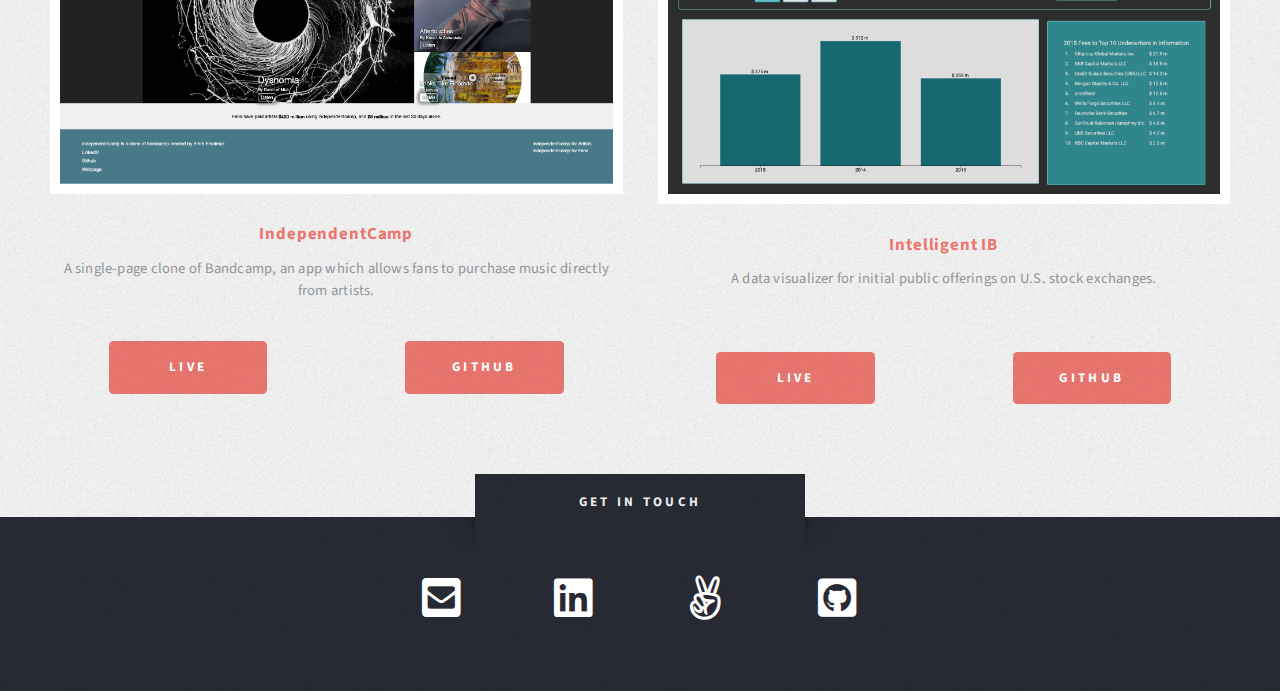
==== commit bed2ad0a: "remove contact form" ====
--- a/index.html
+++ b/index.html
@@ -128,7 +128,7 @@
 				<section id="footer" class="wrapper">
 					<div class="title">Get in Touch</div>
 					<!-- Contact Form -->
-					<section class="contact-form">
+					<!-- <section class="contact-form">
 						<form method="post" action="mailto:emre.ersolmaz@gmail.com">
 							<div class="row gtr-50">
 								<div class="col-6 col-12-small">
@@ -148,7 +148,7 @@
 								</div>
 							</div>
 						</form>
-					</section>
+					</section> -->
 					<!-- Contact -->
 					<section class="contact-icons">
 						<a id="contact-icon" target="_blank" class="fas fa-envelope-square fa-3x" href="mailto:emre.ersolmaz@gmail.com"></a>
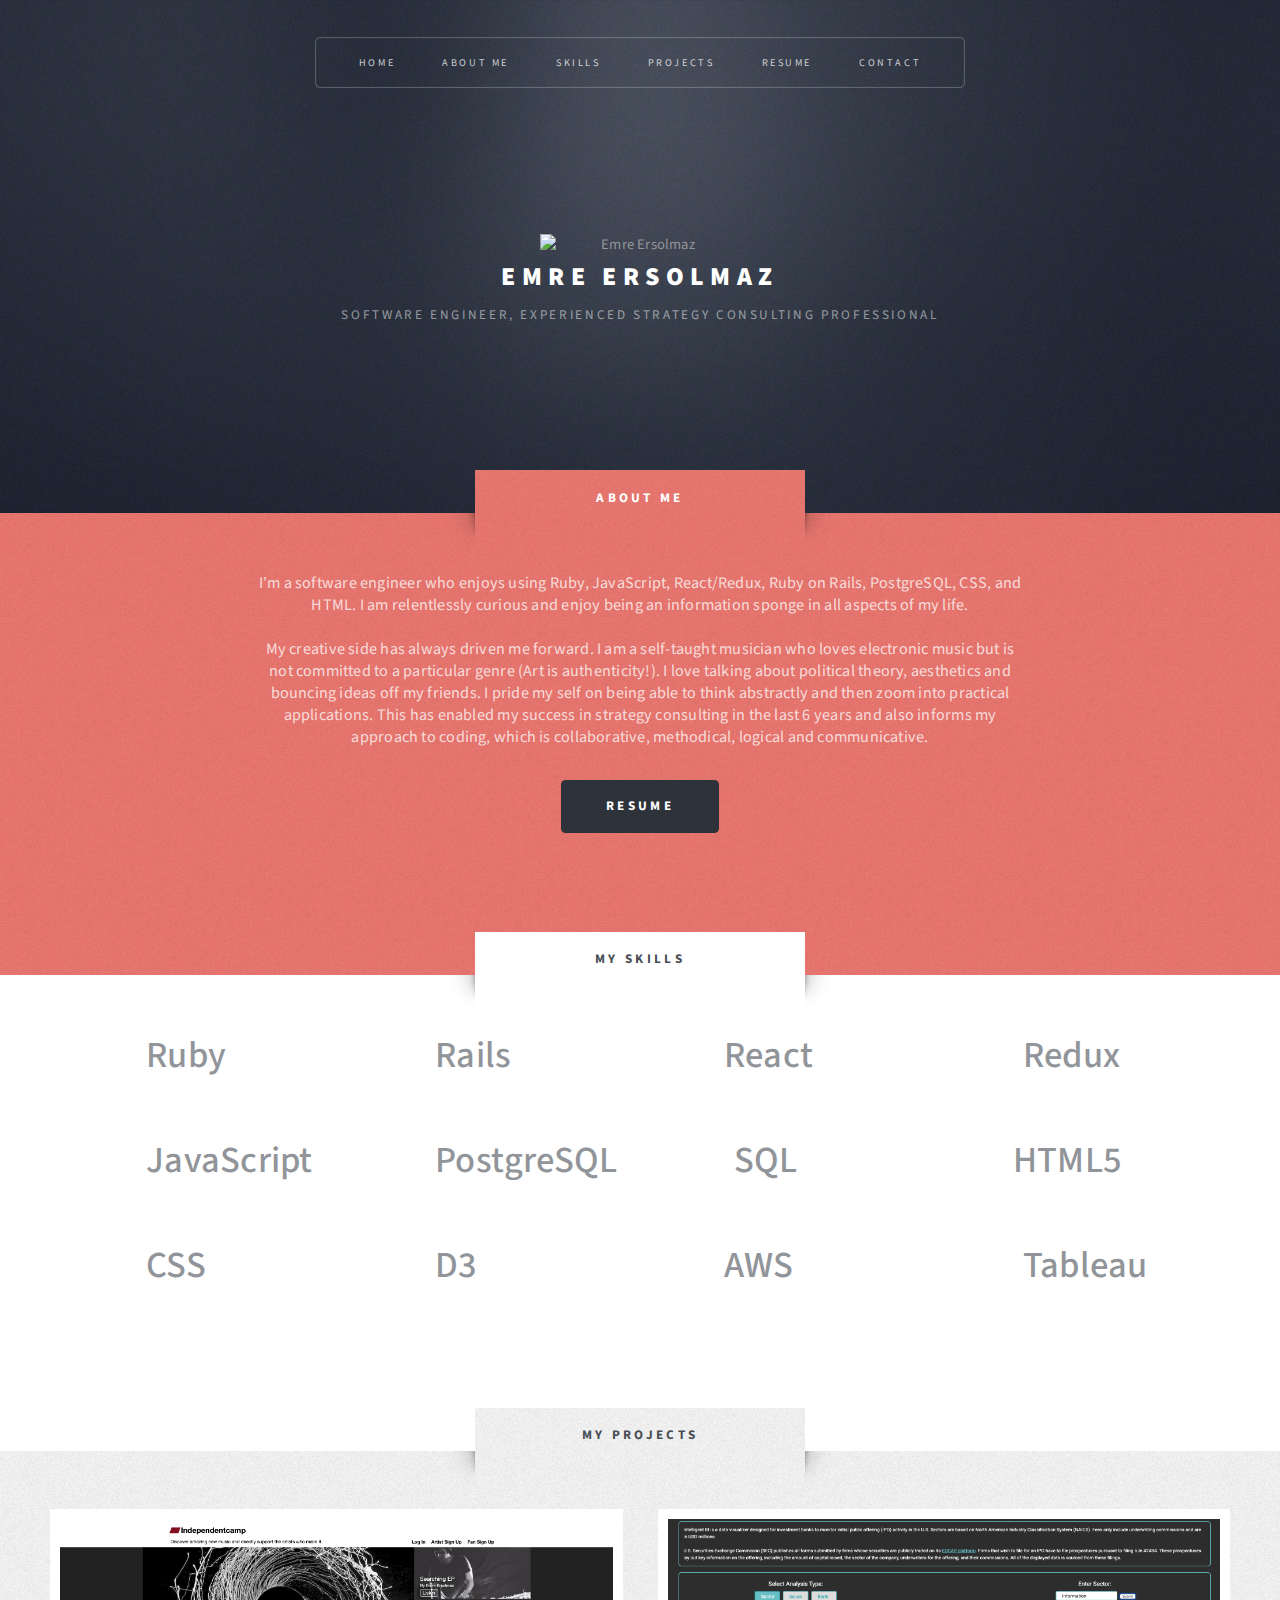
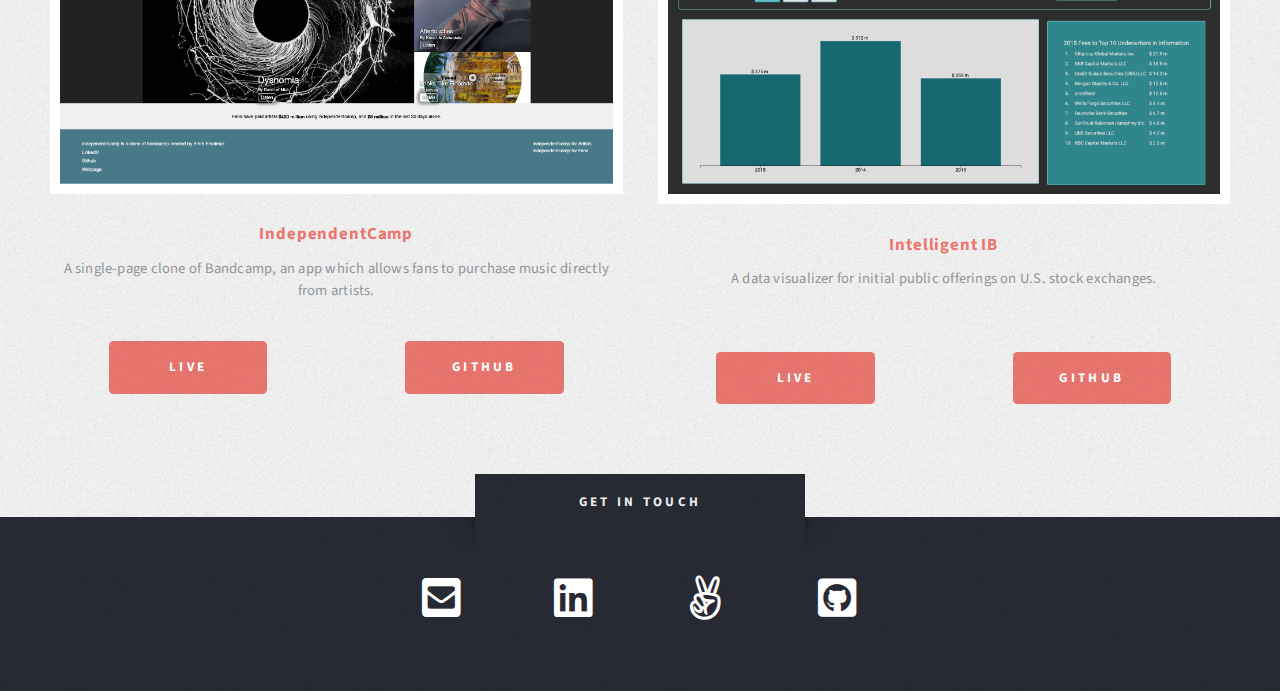
==== commit 9680fc21: "update about me" ====
--- a/index.html
+++ b/index.html
@@ -50,15 +50,15 @@
 					<div class="title">About Me</div>
 					<div class="container">
 						<p class="style3">
-							My creative side has always driven me forward in my life. I am a self-taught musician who loves electronic music but is
+							I'm a software engineer who enjoys using Ruby, JavaScript, React/Redux, Ruby on Rails, PostgreSQL, CSS, and HTML. I am
+							relentlessly curious and enjoy being an information sponge in all aspects of my life.
+							<br>
+							<br>
+							My creative side has always driven me forward. I am a self-taught musician who loves electronic music but is
 							not committed to a particular genre (Art is authenticity!). I love talking about political theory, aesthetics and
 							bouncing ideas off my friends. I pride my self on being able to think abstractly and then zoom into practical
 							applications. This has enabled my success in strategy consulting in the last 6 years and also informs my approach to
 							coding, which is collaborative, methodical, logical and communicative.
-							<br>
-							<br>
-							As a software engineer, I enjoy using Ruby, JavaScript, React/Redux, Ruby on Rails, PostgreSQL, CSS, and HTML. I am
-							relentlessly curious and enjoy being an information sponge in all aspects of my life.
 						</p>
 						<br>
 						<ul class="actions">
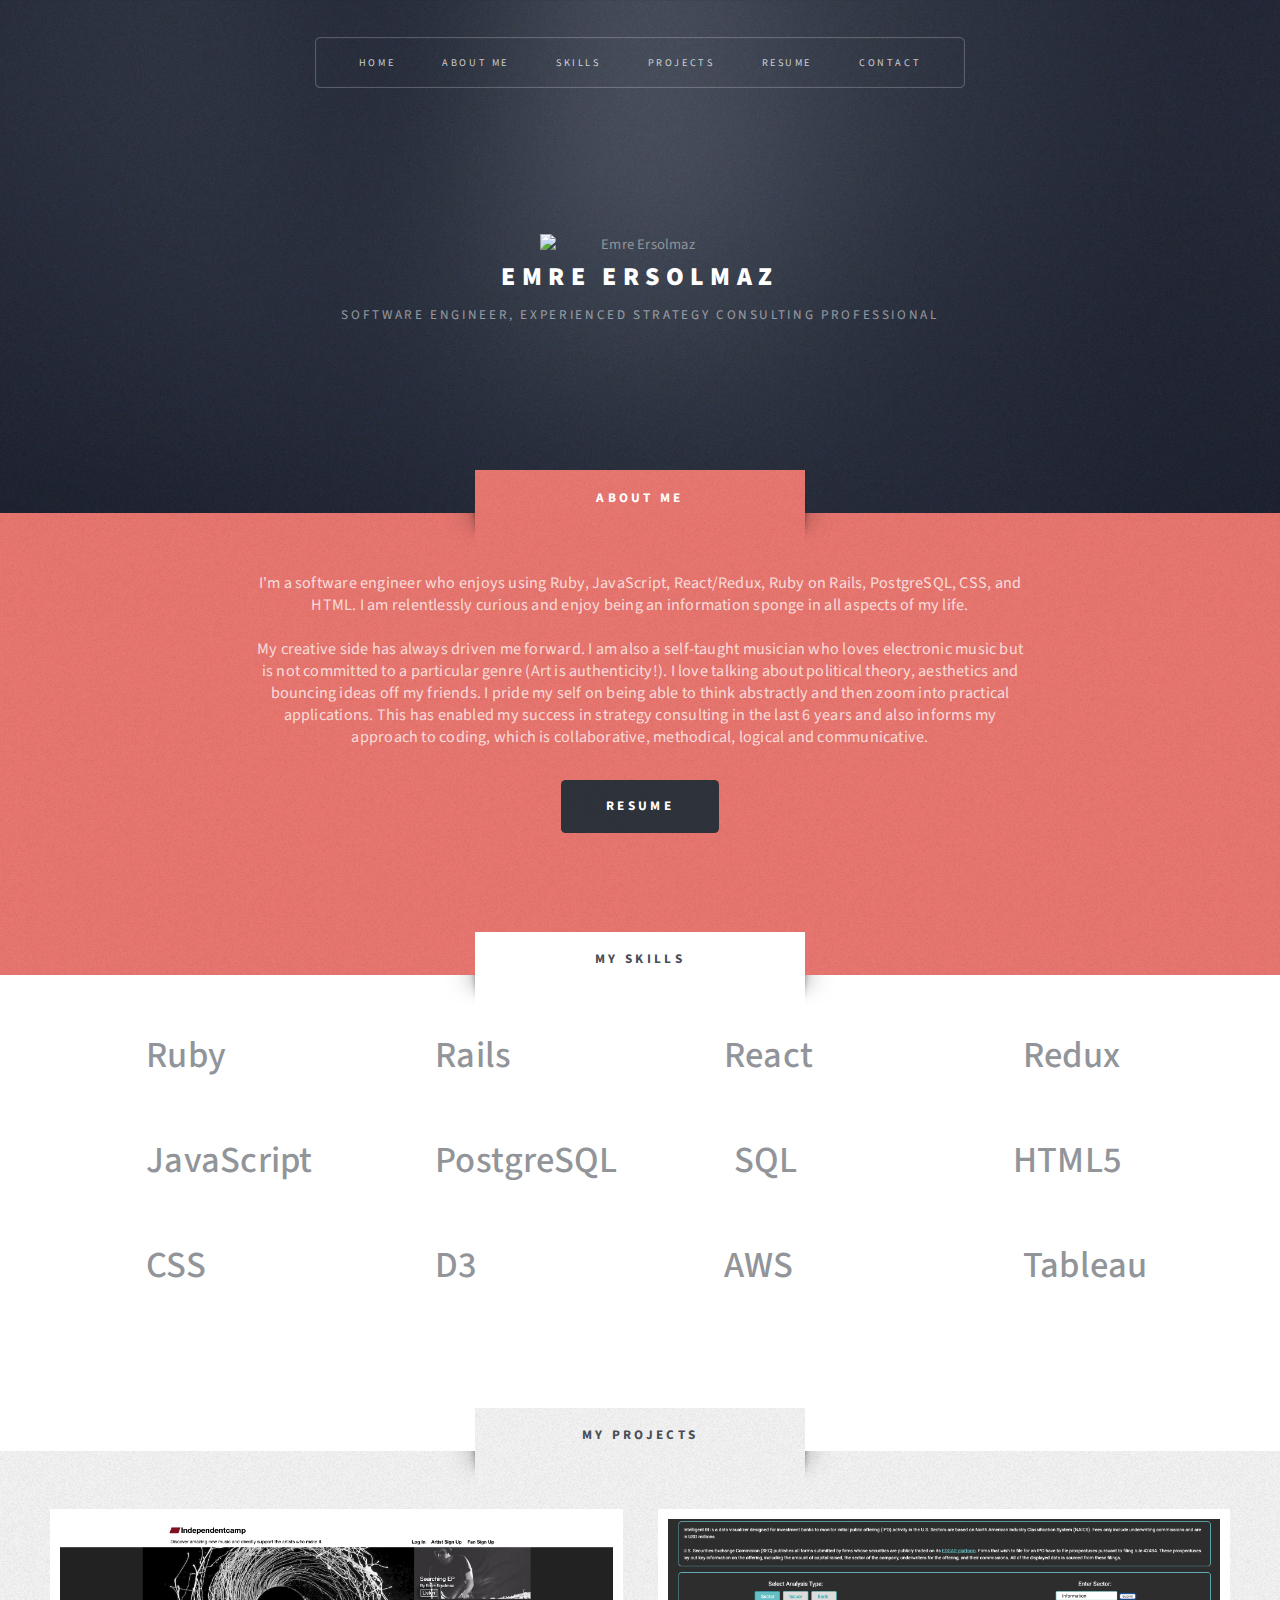
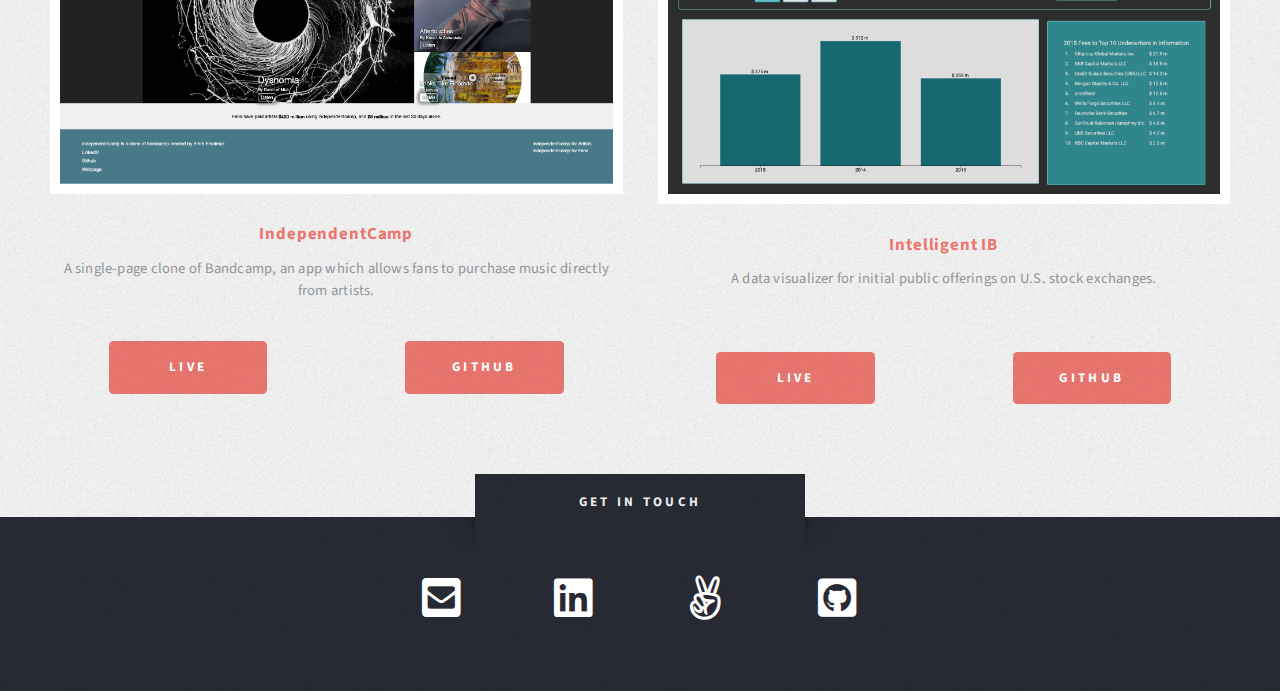
==== commit f03e2120: "update about me" ====
--- a/index.html
+++ b/index.html
@@ -54,7 +54,7 @@
 							relentlessly curious and enjoy being an information sponge in all aspects of my life.
 							<br>
 							<br>
-							My creative side has always driven me forward. I am a self-taught musician who loves electronic music but is
+							My creative side has always driven me forward. I am also a self-taught musician who loves electronic music but is
 							not committed to a particular genre (Art is authenticity!). I love talking about political theory, aesthetics and
 							bouncing ideas off my friends. I pride my self on being able to think abstractly and then zoom into practical
 							applications. This has enabled my success in strategy consulting in the last 6 years and also informs my approach to
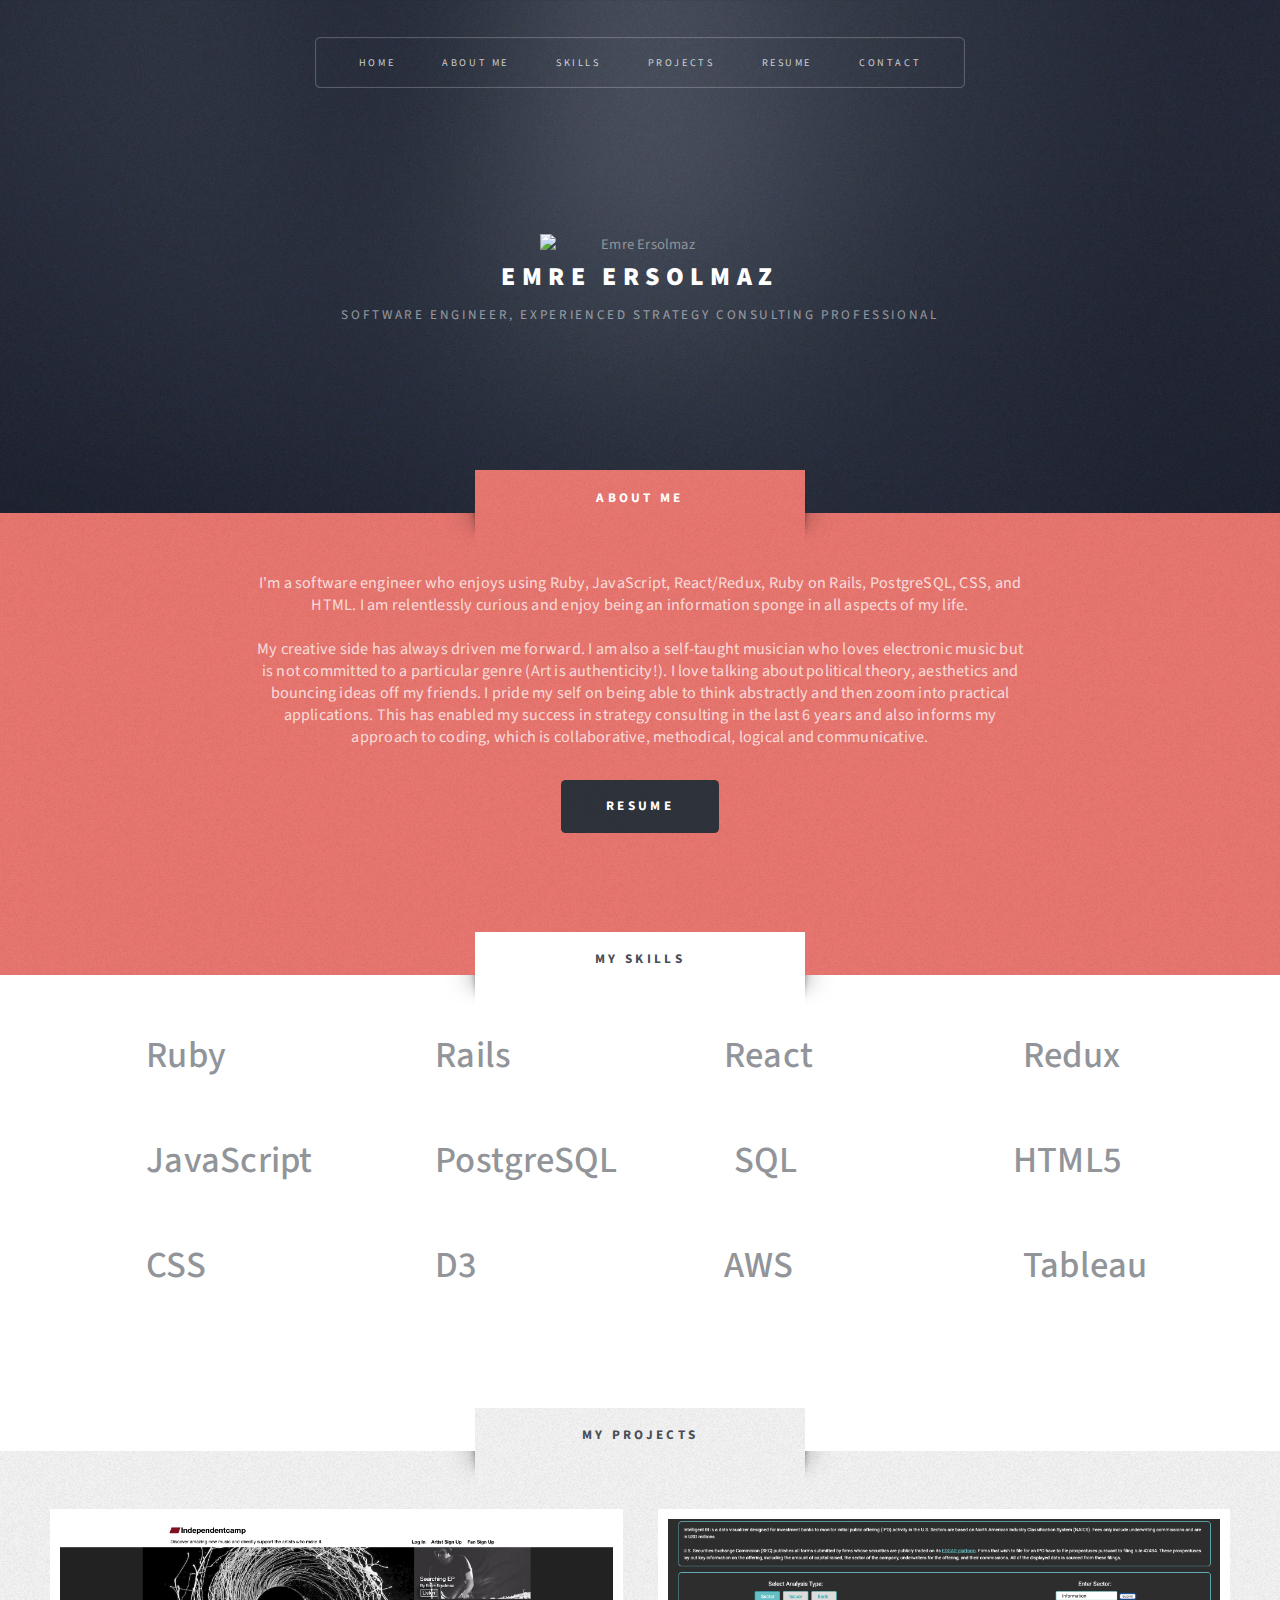
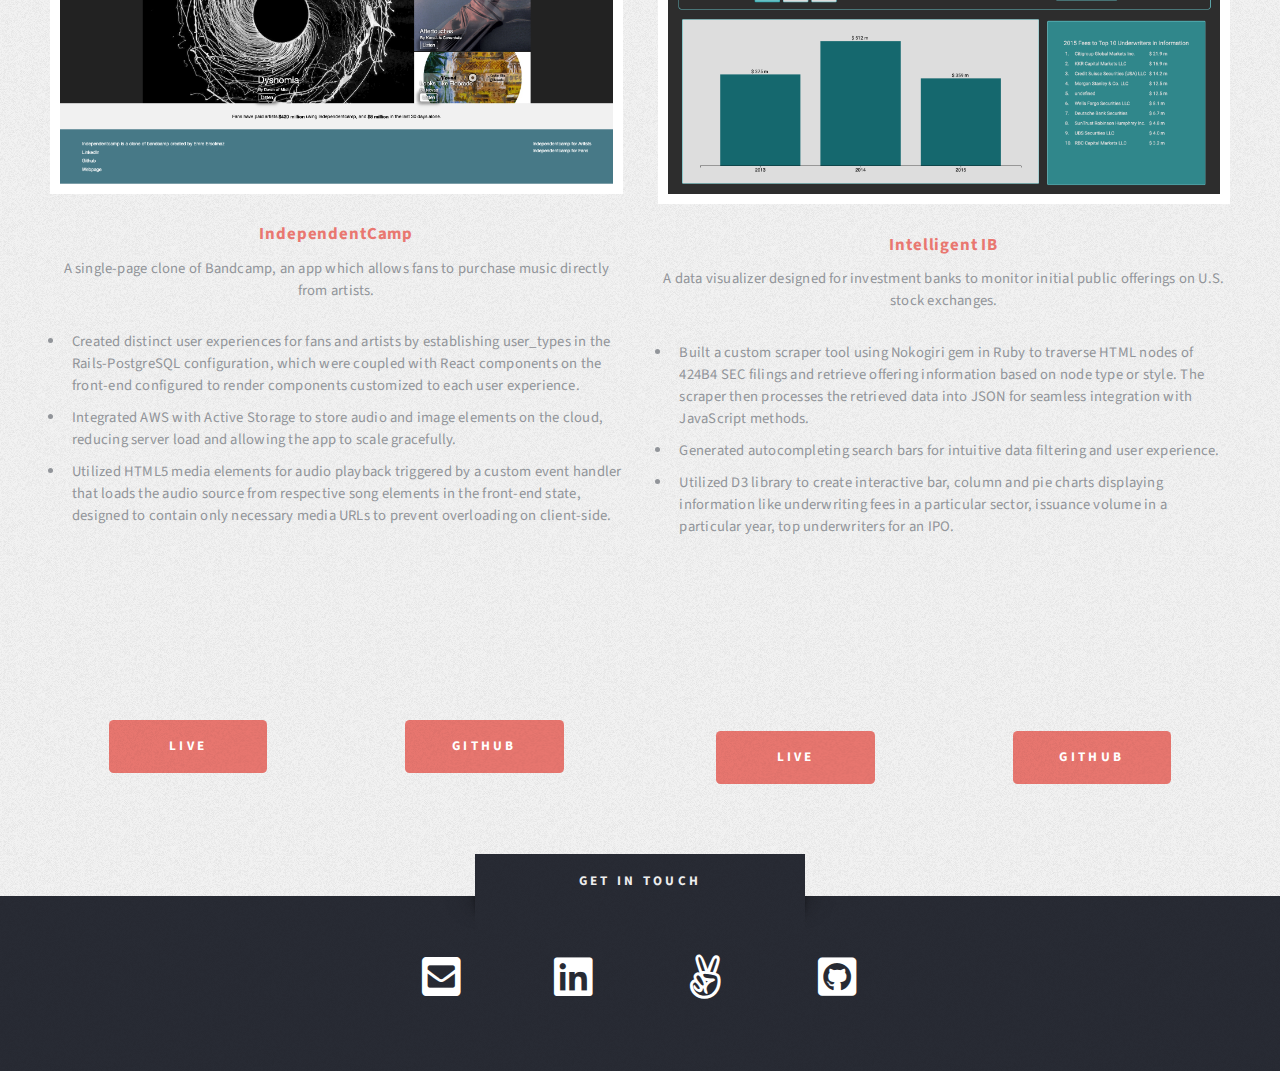
==== commit 950b209f: "technical bullets" ====
--- a/index.html
+++ b/index.html
@@ -98,9 +98,19 @@
 						<div class="row aln-center">
 							<div class="col-6 col-12-medium">
 								<section class="highlight">
-									<a href="#" class="image featured"><img src="independentcamp.png" alt="independentcamp" /></a>
-									<h3><a href="#">IndependentCamp</a></h3>
+									<a href="https://independent-camp.herokuapp.com/" class="image featured"><img src="independentcamp.png" alt="independentcamp" /></a>
+									<h3><a href="https://independent-camp.herokuapp.com/">IndependentCamp</a></h3>
 									<p>A single-page clone of Bandcamp, an app which allows fans to purchase music directly from artists.</p>
+									<ul class="technical-bullets">
+										<li>Created distinct user experiences for fans and artists by establishing user_types in the Rails-PostgreSQL configuration,
+										which were coupled with React components on the front-end configured to render components customized to each user
+										experience.</li>
+										<li>Integrated AWS with Active Storage to store audio and image elements on the cloud, reducing server load and allowing the
+										app to scale gracefully.</li>
+										<li>Utilized HTML5 media elements for audio playback triggered by a custom event handler that loads the audio source from
+										respective song elements in the front-end state, designed to contain only necessary media URLs to prevent overloading on
+										client-side.</li>
+									</ul>
 									<ul class="actions">
 										<li><a target="_blank" href="https://independent-camp.herokuapp.com/" class="button style1">Live</a></li>
 										<li><a target="_blank" href="https://github.com/emrebaran7/independent_camp" class="button style1">GitHub</a></li>
@@ -109,10 +119,17 @@
 							</div>
 							<div class="col-6 col-12-medium">
 								<section class="highlight">
-									<a href="#" class="image featured"><img src="intelligent-ib.png" alt="intelligent-ib" /></a>
-									<h3><a href="#">Intelligent IB</a></h3>
-									<p>A data visualizer for initial public offerings on U.S. stock exchanges.</p>
-									<br>
+									<a href="https://emrebaran7.github.io/intelligent-ib/" class="image featured"><img src="intelligent-ib.png" alt="intelligent-ib" /></a>
+									<h3><a href="https://emrebaran7.github.io/intelligent-ib/">Intelligent IB</a></h3>
+									<p>A data visualizer designed for investment banks to monitor initial public offerings on U.S. stock exchanges.</p>
+									<ul class="technical-bullets">
+										<li>Built a custom scraper tool using Nokogiri gem in Ruby to traverse HTML nodes of 424B4 SEC filings and retrieve
+											offering information based on node type or style. The scraper then processes the retrieved data into JSON for
+											seamless integration with JavaScript methods.</li>
+										<li>Generated autocompleting search bars for intuitive data filtering and user experience.</li>
+										<li>Utilized D3 library to create interactive bar, column and pie charts displaying information like underwriting
+											fees in a particular sector, issuance volume in a particular year, top underwriters for an IPO.</li>
+									</ul>
 									<ul class="actions">
 										<li><a target="_blank" href="https://emrebaran7.github.io/intelligent-ib/" class="button style1">Live</a></li>
 										<li><a target="_blank" href="https://github.com/emrebaran7/intelligent-ib" class="button style1">GitHub</a></li>
@@ -127,29 +144,6 @@
 			<!-- Footer -->
 				<section id="footer" class="wrapper">
 					<div class="title">Get in Touch</div>
-					<!-- Contact Form -->
-					<!-- <section class="contact-form">
-						<form method="post" action="mailto:emre.ersolmaz@gmail.com">
-							<div class="row gtr-50">
-								<div class="col-6 col-12-small">
-									<input type="text" name="name" id="contact-name" placeholder="Name" />
-								</div>
-								<div class="col-6 col-12-small">
-									<input type="text" name="email" id="contact-email" placeholder="Email" />
-								</div>
-								<div class="col-12">
-									<textarea name="message" id="contact-message" placeholder="Message" rows="4"></textarea>
-								</div>
-								<div class="col-12">
-									<ul class="actions">
-										<li><input type="submit" class="style1" value="Send" /></li>
-										<li><input type="reset" class="style2" value="Reset" /></li>
-									</ul>
-								</div>
-							</div>
-						</form>
-					</section> -->
-					<!-- Contact -->
 					<section class="contact-icons">
 						<a id="contact-icon" target="_blank" class="fas fa-envelope-square fa-3x" href="mailto:emre.ersolmaz@gmail.com"></a>
 						<a id="contact-icon" target="_blank" class="fab fa-linkedin fa-3x" href="https://www.linkedin.com/in/emre-ersolmaz/"></a>
--- a/assets/css/main.css
+++ b/assets/css/main.css
@@ -3098,26 +3098,35 @@
 }
 
 @media screen and (max-width: 736px) {
-  #logo h1 {
-    font-size: 1.25em;
-    letter-spacing: 0.2em;
-    z-index: 100;
-    position: relative;
-    top: 30px;
-  }
-
-  #logo p {
-    z-index: 100;
-    position: relative;
-    top: 30px;
-  }
-
-  .wrapper.style1 .title {
-    color: #e97770;
-  }
-
-  #intro p.style3 {
-    width: auto;
-    margin-top: 45px;
-  }
+	#logo h1 {
+	font-size: 1.25em;
+	letter-spacing: 0.2em;
+	z-index: 100;
+	position: relative;
+	top: 30px;
+	}
+
+	#logo p {
+	z-index: 100;
+	position: relative;
+	top: 30px;
+	}
+
+	.wrapper.style1 .title {
+	color: #e97770;
+	}
+
+	#intro p.style3 {
+	width: auto;
+	margin-top: 45px;
+	}
+}
+
+.technical-bullets li {
+	text-align: left;
+	padding-bottom: 10px;
+}
+
+.technical-bullets{
+	min-height: 350px;
 }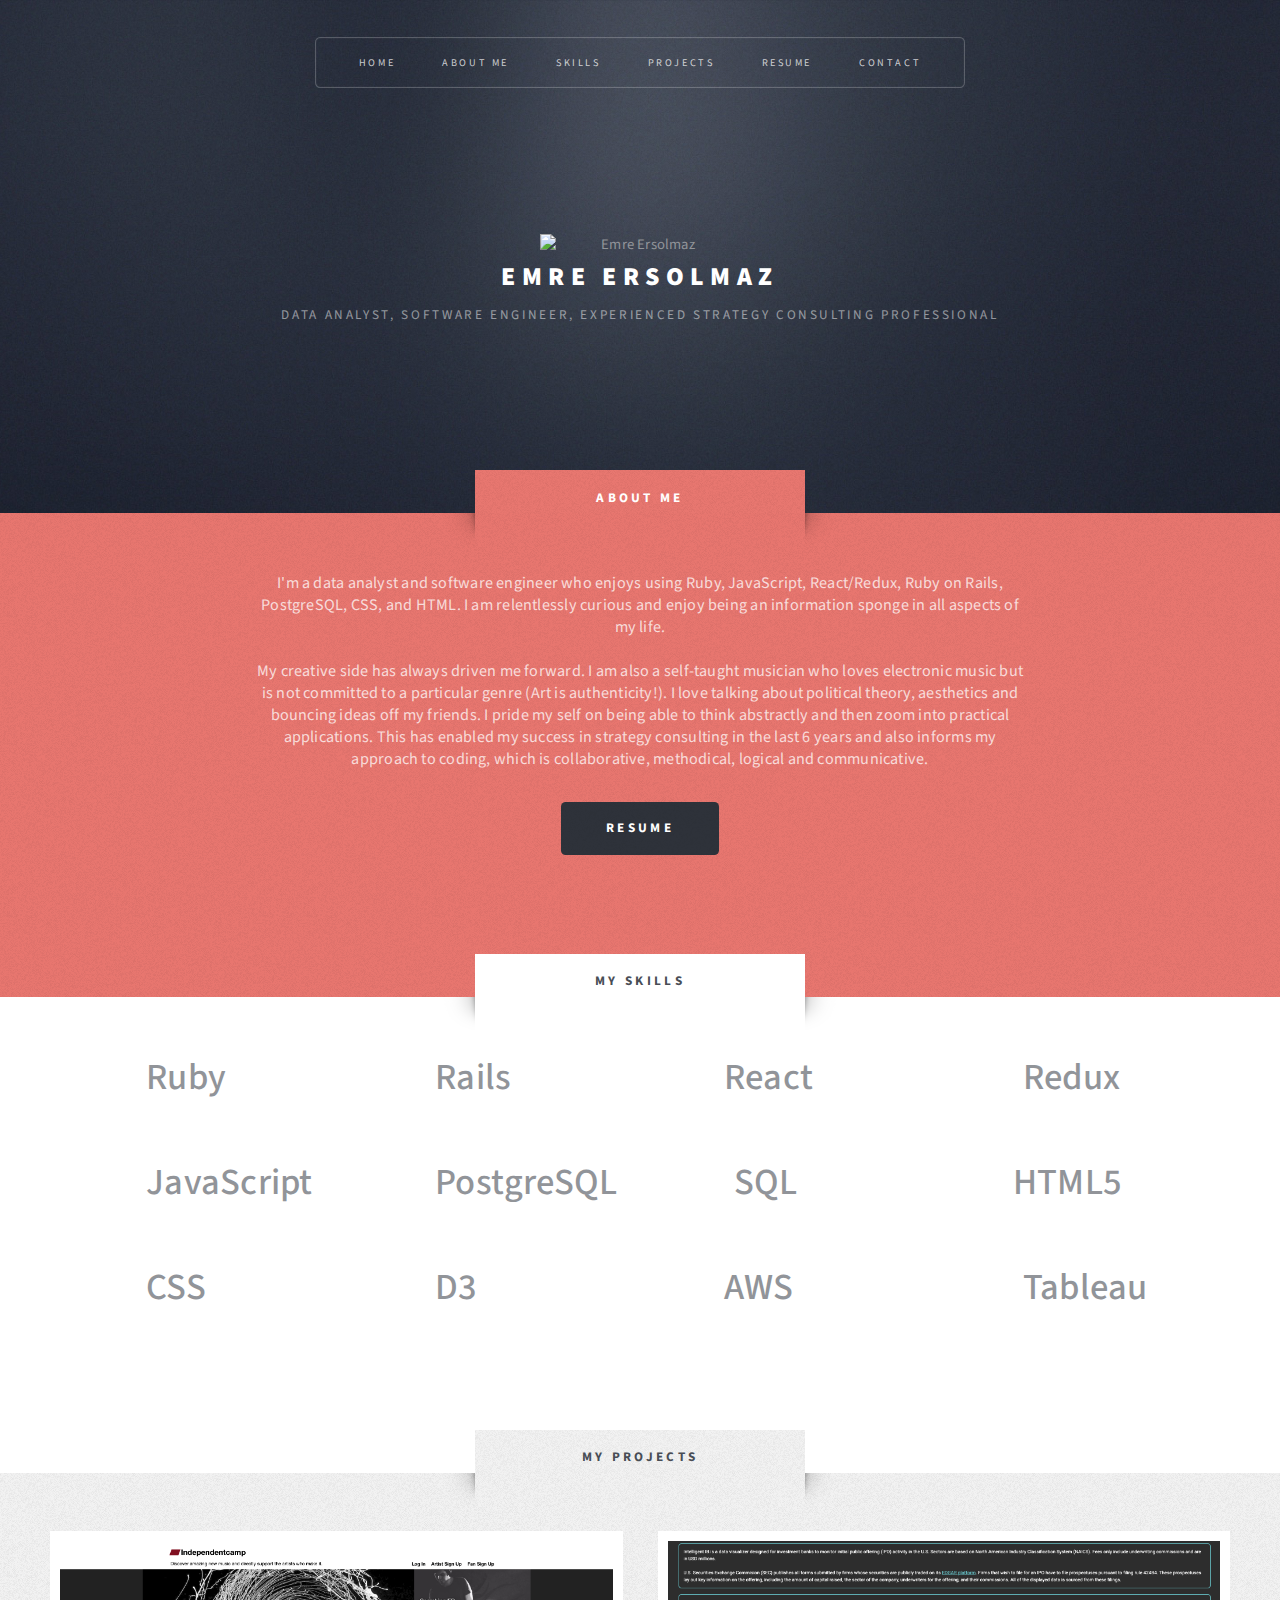
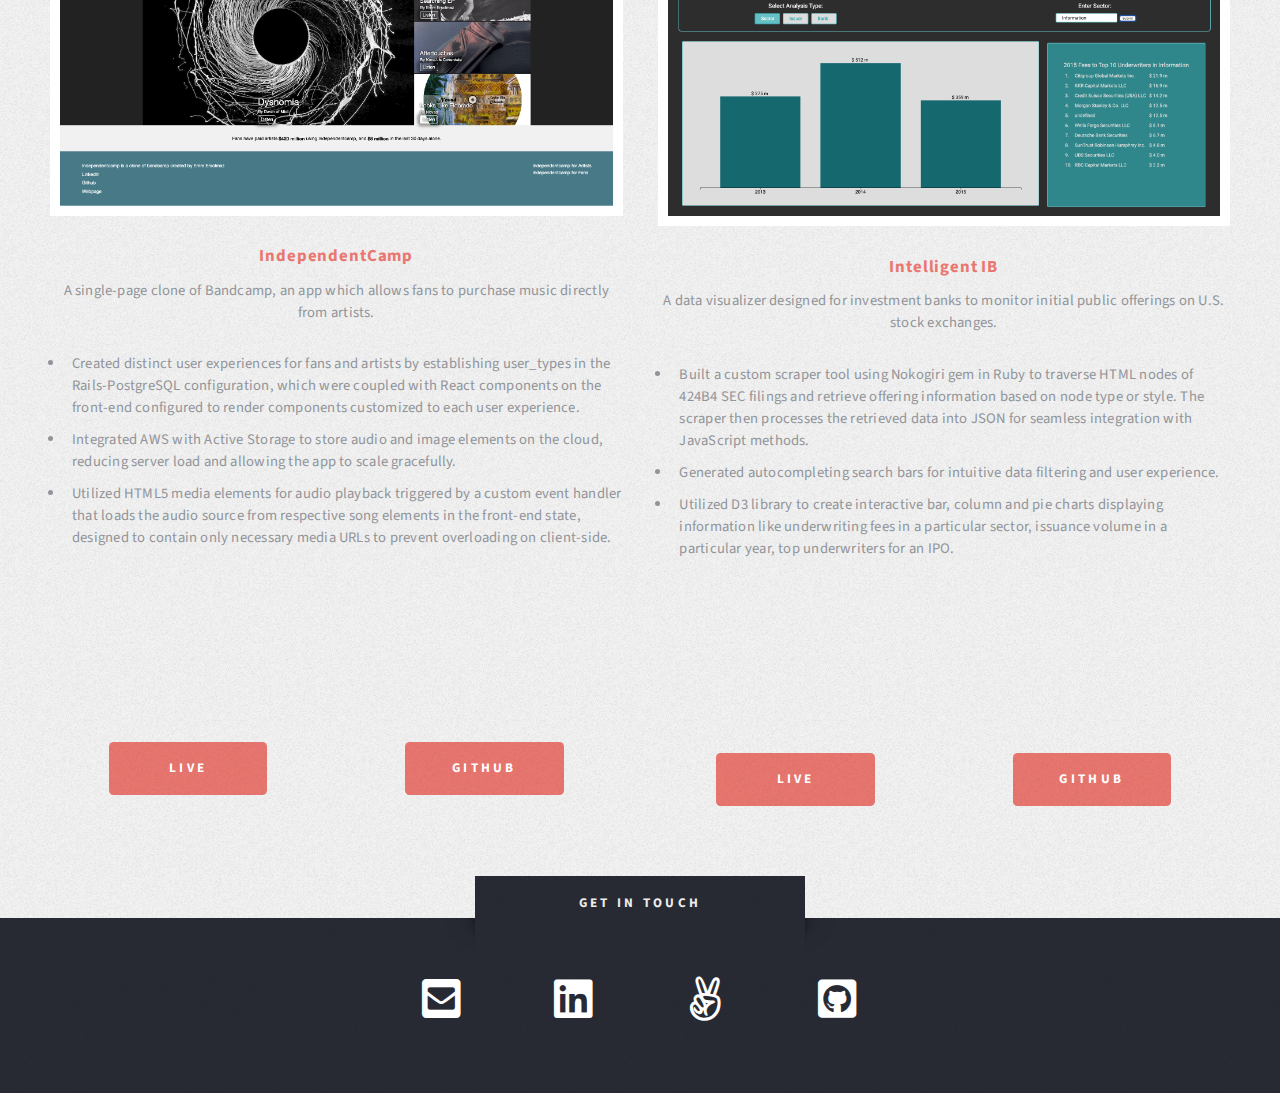
==== commit cab26273: "new description" ====
--- a/index.html
+++ b/index.html
@@ -6,6 +6,15 @@
 -->
 <html>
 	<head>
+		<!-- Global site tag (gtag.js) - Google Analytics -->
+		<script async src="https://www.googletagmanager.com/gtag/js?id=UA-153441622-1"></script>
+		<script>
+			window.dataLayer = window.dataLayer || [];
+			function gtag() { dataLayer.push(arguments); }
+			gtag('js', new Date());
+
+			gtag('config', 'UA-153441622-1');
+		</script>
 		<title>Emre Ersolmaz</title>
 		<link rel="shortcut icon" href="favicon.ico">
 		<meta charset="utf-8" />
@@ -28,7 +37,7 @@
 								<img class="my-pic" src="images/me.png" alt="Emre Ersolmaz">
 							</div>
 							<h1><a href="index.html">Emre Ersolmaz</a></h1>
-							<p>Software Engineer, Experienced Strategy Consulting Professional</p>
+							<p>Data Analyst, Software Engineer, Experienced Strategy Consulting Professional</p>
 						</div>
 
 					<!-- Nav -->
@@ -50,7 +59,7 @@
 					<div class="title">About Me</div>
 					<div class="container">
 						<p class="style3">
-							I'm a software engineer who enjoys using Ruby, JavaScript, React/Redux, Ruby on Rails, PostgreSQL, CSS, and HTML. I am
+							I'm a data analyst and software engineer who enjoys using Ruby, JavaScript, React/Redux, Ruby on Rails, PostgreSQL, CSS, and HTML. I am
 							relentlessly curious and enjoy being an information sponge in all aspects of my life.
 							<br>
 							<br>
@@ -98,8 +107,8 @@
 						<div class="row aln-center">
 							<div class="col-6 col-12-medium">
 								<section class="highlight">
-									<a href="https://independent-camp.herokuapp.com/" class="image featured"><img src="independentcamp.png" alt="independentcamp" /></a>
-									<h3><a href="https://independent-camp.herokuapp.com/">IndependentCamp</a></h3>
+									<a target="_blank" href="https://independent-camp.herokuapp.com/" class="image featured"><img src="independentcamp.png" alt="independentcamp" /></a>
+									<h3><a target="_blank" href="https://independent-camp.herokuapp.com/">IndependentCamp</a></h3>
 									<p>A single-page clone of Bandcamp, an app which allows fans to purchase music directly from artists.</p>
 									<ul class="technical-bullets">
 										<li>Created distinct user experiences for fans and artists by establishing user_types in the Rails-PostgreSQL configuration,
@@ -119,8 +128,8 @@
 							</div>
 							<div class="col-6 col-12-medium">
 								<section class="highlight">
-									<a href="https://emrebaran7.github.io/intelligent-ib/" class="image featured"><img src="intelligent-ib.png" alt="intelligent-ib" /></a>
-									<h3><a href="https://emrebaran7.github.io/intelligent-ib/">Intelligent IB</a></h3>
+									<a target="_blank" href="https://emrebaran7.github.io/intelligent-ib/" class="image featured"><img src="intelligent-ib.png" alt="intelligent-ib" /></a>
+									<h3><a target="_blank" href="https://emrebaran7.github.io/intelligent-ib/">Intelligent IB</a></h3>
 									<p>A data visualizer designed for investment banks to monitor initial public offerings on U.S. stock exchanges.</p>
 									<ul class="technical-bullets">
 										<li>Built a custom scraper tool using Nokogiri gem in Ruby to traverse HTML nodes of 424B4 SEC filings and retrieve
